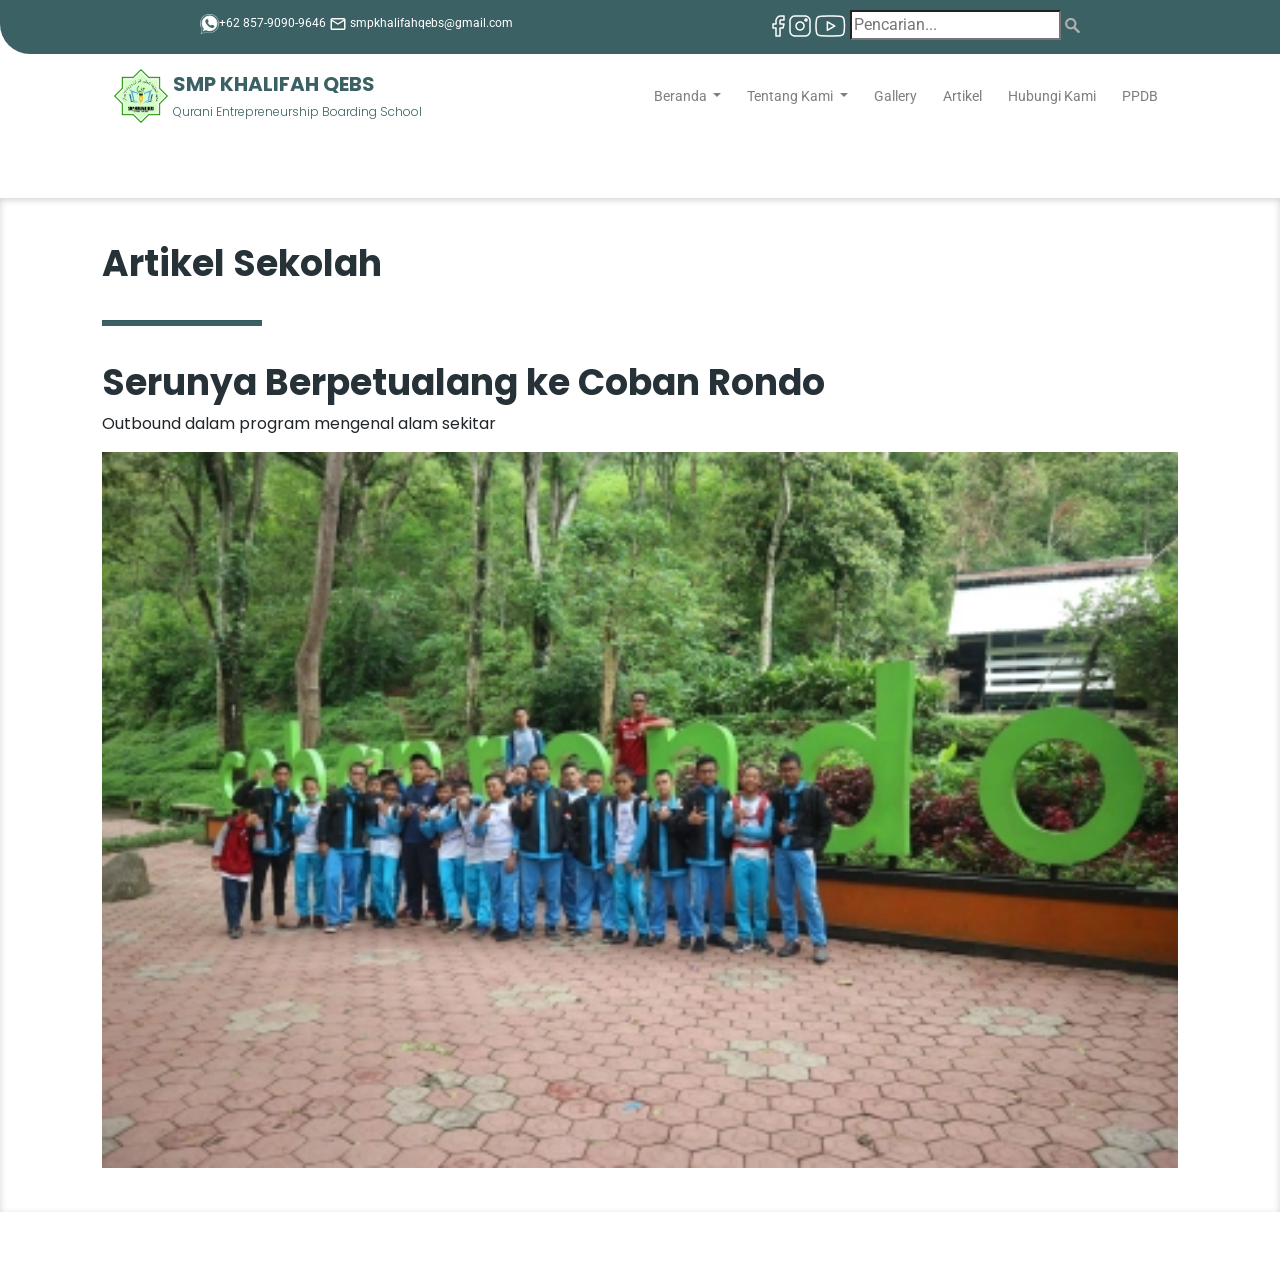
==== ArtikelDetail.html @ 06a596b9 "PPDB" ====
<!DOCTYPE html>
<html lang="en">

<head>
    <meta charset="UTF-8">
    <meta name="viewport" content="width=device-width, initial-scale=1.0">
    <title>Artikel Sekolah</title>

    <!-- STYLE -->
    <link rel="stylesheet" href="SmpKhalifah.css">

    <!-- ICONS -->
    <link href="https://fonts.googleapis.com/icon?family=Material+Icons" rel="stylesheet">

    <!-- FONT -->
    <link href="https://fonts.googleapis.com/css2?family=Poppins:wght@300;400;700&display=swap" rel="stylesheet">
    <link href="https://fonts.googleapis.com/css2?family=Roboto&display=swap" rel="stylesheet">

    <!-- BOOTSTRAP -->
    <link rel="stylesheet" href="https://cdn.jsdelivr.net/npm/bootstrap@4.5.3/dist/css/bootstrap.min.css"
        integrity="sha384-TX8t27EcRE3e/ihU7zmQxVncDAy5uIKz4rEkgIXeMed4M0jlfIDPvg6uqKI2xXr2" crossorigin="anonymous">
</head>

<body>
    <div class="header">
        <div class="contact-left">
            <div class="whatsapp">
                <img src="./images/v0_301.png" alt="whatsapp" height="20">+62 857-9090-9646
            </div>
            <div class="mail">
                <img src="./images/mail_outline-white-18dp/1x/outline_mail_outline_white_18dp.png" alt="mail" srcset="">
                smpkhalifahqebs@gmail.com
            </div>
        </div>

        <div class="contact-right">
            <span>
                <img src="./images/facebook.png" alt="facebook">
            </span>
            <span>
                <img src="./images/instagram.png" alt="instagram">
            </span>
            <span>
                <img src="./images/youtube.png" alt="youtube">
            </span>
            <span>
                <input class="search" type="search" placeholder="Pencarian..."> <span><img src="./images/search.png"
                        alt="search logo"></span>
            </span>
        </div>
    </div>

    <div id="nav">
        <!-- <div class="wrapper"> -->
        <nav class="navigation">
            <a href="./SmpKhalifah.html" style="text-decoration: none;">
                <div class="logo">
                    <img class="logo-img" src="./images/v0_294.png" alt="SMP KHALIFAH LOGO">
                    <div class="logo-text">
                        <span class="title"> SMP KHALIFAH QEBS</span> <br>
                        <span class="subtitle">Qurani Entrepreneurship Boarding School</span>
                    </div>
                </div>
            </a>

            <ul class="nav-items">
                <li>
                    <!-- <a href="">Beranda</a> -->
                    <button class="btn dropdown-toggle" type="button" id="dropdownMenuButton" data-toggle="dropdown"
                        aria-haspopup="true" aria-expanded="false">
                        Beranda
                    </button>
                    <div class="dropdown-menu" aria-labelledby="dropdownMenuButton"
                        style="border-top: 3px solid #3B6164; border-top-left-radius: 0; border-top-right-radius: 0;">
                        <a class="dropdown-item" href="">Sambutan Kepala Sekolah</a>
                        <a class="dropdown-item" href="">Video Profil</a>
                        <a class="dropdown-item" href="">Galeri Sekolah</a>
                        <a class="dropdown-item" href="">Fasilitas</a>
                        <a class="dropdown-item" href="">Agenda Sekolah</a>
                        <a class="dropdown-item" href="">Informasi Sekolah</a>
                    </div>
                </li>
                <li>
                    <button class="btn dropdown-toggle" type="button" id="dropdownMenuButton" data-toggle="dropdown"
                        aria-haspopup="true" aria-expanded="false">
                        Tentang Kami
                    </button>
                    <div class="dropdown-menu" aria-labelledby="dropdownMenuButton"
                        style="border-top: 3px solid #3B6164; border-top-left-radius: 0; border-top-right-radius: 0;">
                        <a class="dropdown-item" href="./ProfilSekolah.html">Profil Sekolah</a>
                        <a class="dropdown-item" href="#sectionVisi">Visi, Misi, dan Tujuan Sekolah</a>
                        <a class="dropdown-item" href="">Program Sekolah</a>
                    </div>
                    <!-- <a href="">Tentang Kami</a> -->
                </li>
                <li>
                    <a href="./GaleriSekolah.html">
                        <button class="btn" type="button">
                            Gallery
                        </button>
                    </a>
                    <!-- <a href="#">Gallery</a> -->
                </li>
                <li>
                    <a href="./ArtikelSekolah.html">
                        <button class="btn" type="button">
                            Artikel
                        </button>
                    </a>
                    <!-- <a href="">Artikel</a> -->
                </li>
                <li>
                    <a href="./HubungiKami.html">
                        <button class="btn" type="button">
                            Hubungi Kami
                        </button>
                    </a>
                    <!-- <a href="">Hubungi Kami</a> -->
                </li>
                <li>
                    <a href="./PPDB.html">
                        <button class="btn" type="button">
                            PPDB
                        </button>
                    </a>
                    <!-- <a href="">PPDB</a> -->
                </li>
            </ul>

        </nav>
        <!-- </div> -->
    </div>

    <!-- ARTIKEL DETAIL -->
    <div class="artikelDetail">
        <h1>Artikel Sekolah</h1>
        <hr>
        <div class="content">
            <h1>
                Serunya Berpetualang ke Coban Rondo
            </h1>
            <p>Outbound dalam program mengenal alam sekitar</p>
        </div>
        <img src="./images/v0_176.png" alt="Outbound dalam program mengenal alam sekitar" style="width: 100%;">
    </div>

    <script src="https://code.jquery.com/jquery-3.5.1.slim.min.js"
        integrity="sha384-DfXdz2htPH0lsSSs5nCTpuj/zy4C+OGpamoFVy38MVBnE+IbbVYUew+OrCXaRkfj"
        crossorigin="anonymous"></script>
    <script src="https://cdn.jsdelivr.net/npm/popper.js@1.16.1/dist/umd/popper.min.js"
        integrity="sha384-9/reFTGAW83EW2RDu2S0VKaIzap3H66lZH81PoYlFhbGU+6BZp6G7niu735Sk7lN"
        crossorigin="anonymous"></script>
    <script src="https://cdn.jsdelivr.net/npm/bootstrap@4.5.3/dist/js/bootstrap.min.js"
        integrity="sha384-w1Q4orYjBQndcko6MimVbzY0tgp4pWB4lZ7lr30WKz0vr/aWKhXdBNmNb5D92v7s"
        crossorigin="anonymous"></script>

</body>

</html>
---- SmpKhalifah.css ----
body{
    margin: 0 auto;
}

/* .container{
    width: 100%;
    height: 100vh;
    padding-left: 8%;
    padding-right: 8%;
    box-sizing: border-box;
} */

.header {
    background-color: #3B6164;
    position: relative;
    border-radius: 0 0 0 30px;
    width: 100%;
    height: 54px;
    padding-top: 10px;
} 
.contact-left{
    font-family: 'Roboto', sans-serif;
    margin-left: 200px;
    /* position: fixed; */
    display: inline;
    float: left;
}
.whatsapp, .mail{
    /* align-items: center; */
    justify-content:center;
    display: inline;
    color: white;
    font-size: 12px;
}
.mail{
    align-items: center;
}

.contact-right{
    float: right;
    /* justify-content: center; */
    /* display: flex; */
    margin: auto 200px;
}
/* .facebook, .youtube, .instagram{
    display: inline;
} */

/* 
.material-icon.white{
    color: white;
} */


.navigation{
    padding: auto 8%;
    margin: 15px auto;
    display: flex;
    justify-content: space-around;
}

.logo{
    display: flex;
    /* float: left; */
    align-items: center;
    /* margin-left: 8%; */
}

.logo-img{
    height: 54px;
    margin: auto 5px;
    float: left;
}

.logo-text{
    color: #3B6164;
    font-family: 'Poppins', sans-serif;
    /* margin-left: 5px; */
    /* width: 500px; */
}

.logo-text .title{
    /* font-size: 20;
    font-weight: 700; */

    font-size: 20px;
    font-weight: bold;
    font-style: normal;
    line-height: 30px;
}
.logo-text .subtitle{
    /* font-size: 10pt;
    font-weight: 300; */

    font-family: 'Poppins';
    font-style: normal;
    font-weight: 300;
    font-size: 12px;
    line-height: 15px;
}

.nav-items{
    padding: 0 ;
    display: flex;
    align-items: center;
    margin: auto 0;
    /* float: right; */
    font-size: 10pt;
    
}

.nav-items li{
    list-style: none;
    /* display: block; */
    /* margin: 0 15px; */
}
.nav-items li button{
    font-family: 'Roboto', sans-serif;
    text-decoration: none;
    color: black;
    font-weight: 400;
    opacity: 50%;
    font-size: 14px;
}
.nav-items li button:hover{
    background-color: #3B6164;
    color: white;
    opacity: 100%;
}
.nav-items li button:focus{
    background-color: #3B6164;
    color: white;
    /* border: 15px #3B6164; */
    opacity: 100%;
    border-bottom-left-radius: 0;
    border-bottom-right-radius: 0;
}
.dropdown-item{
    /* align-items: center; */
    text-align: center;
    height: 33.47px
}
/* .nav-items li a{
    font-family: 'Roboto', sans-serif;
    text-decoration: none;
    color: black;
    font-weight: 400;
    opacity: 50%;
    font-size: 14px;
} */

/* CAROUSEL */
.carousel-item img {
    width: 100%;
}

/* SAMBUTAN KEPALA SEKOLAH */
.sambutanKepalaSekolah{
    /* align-items: center; */
    display: inline;
}

/* #foto-kepalaSekolah{
    background: yellow;
    width: 341.63px;
}

#content-kepalaSekolah{
    background: cyan;
    float: right;
    width: 640px;
} */

.row1{
    display: flex;
    height: 638px;
    align-items: center;
    width: 100%;
    padding-left: 8%;
    padding-right: 8%;
    box-sizing: border-box;
}
.col{
    /* align-items: center; */
    flex-basis: 50%;
    /* margin-left: 50px; */
    margin: auto ;
}
.col h1{
    color: black;
    font-family: 'Poppins', sans-serif;
    font-weight: 700;
    font-size: 36px;
}
.col hr{
    margin: 35px 150px; 
    width: 160px;
    height: 5px;
    background: #3B6164;
} 
.col p{
    color: black;
    font-size: 18px;
    font-family: 'Poppins', sans-serif;
    font-weight: normal;
    opacity: 70%;
    width: 600px;
}

/* .kartu{
    border: 2px solid red;
    border-radius: 3%;
    width: 332.89px;
    margin: auto;
}
.kartu img{
    margin: 0px;
}

.kartu-text{
    margin: auto;
    padding: 15px;
    text-align: center;
    background-color: yellow;
} */

.kartu{
    background-color: lightgray;
    /* background: url(./images/v0_256.png); */
    border: 1px solid white;
    /* background-repeat: no-repeat; */
    display: inline-block;
    border-radius: 1%;
    box-shadow: -2px 2px 15px -5px lightslategrey;
    /* height: 435px; */
    height: 475px;
    width: 342px;
    overflow: hidden;
    /* margin-left: 8%; */
}

.img-kartu{
    width: 342px;
    height: auto;
    margin: 0 auto;
    z-index: 1;
    position: relative;
}

.kartu-title{
    height: 100px;
    z-index: 2;
    text-align: center;
    background-color: white;
    border-radius: 1%;
    /* padding: auto; */
    font-family: 'Poppins', sans-serif;
    
}
.kartu-title h5{
    padding-top: 20px;
    font-weight: bold;
    font-size: 20px;
    color: #3B6164;
}

.row2{
    height: 573px;
    background-color: #3B6164;
    padding: 0 8%;

    display: flex;
    align-items: center;
    width: 100%;
    box-sizing: border-box;
}

.col2{
    padding: 0 20px;
    align-items: center;
    /* margin: auto ; */
    /* flex-basis: 50%; */
    /* margin-left: 50px; */
    color: white;
    font-weight: 300;
}

.col2 h1{
    font-family: 'Poppins', sans-serif;
    font-weight: 700;
    font-size: 36px;
    margin: 0;
}
/* .col2 h6{
    font-weight: 300;
} */
.col2 hr{
    margin: 35px 0; 
    width: 160px;
    height: 5px;
    background: white;
} 

.col2 p{
    font-size: 18px;
    font-family: 'Poppins', sans-serif;
    font-weight: normal;
    width: 448px;
}

.col2 .img-video{
    height: 335px;
    width: 600px;
    /* float: right; */
}


.row3{
    height: 861px;
    background-color:white;

}


/* .card:hover{
    transform: translateY(-10px);
} */

.profil-sekolah{
    padding: 44px 8%;
    width: 100%;
    /* height: 700px; */
    align-content: center;
    justify-content: center;
    font-family: 'Poppins'; 
    background:white; 
    box-shadow: inset 0 2px 7px lightgray;
    /* display: flex; */
}

.profil-sekolah hr{
    margin: 35px auto; 
    width: 160px;
    height: 5px;
    background: #3B6164;
}
.profil-sekolah h1{
    text-align: center; 
    font-family: 'Poppins'; 
    font-weight: 700; 
    font-size: 36px; 
    color: #263138;
}
.profil-sekolah p{
    text-align: center;
}

.profil, .visi, .misi, .tujuan, .artikelDetail{
    margin: 75px auto; 
}

.hubungi-kami, .ppdb, .artikelDetail{
    padding: 44px 8%;
    width: 100%;
    align-content: center;
    justify-content: center;
    font-family: 'Poppins'; 
    background:white; 
    box-shadow: inset 0 2px 7px lightgray;
    /* display: flex; */
}

.hubungi-kami hr, .ppdb hr, .artikelDetail hr{
    margin: 35px 0; 
    width: 160px;
    height: 5px;
    background: #3B6164;
}
.hubungi-kami h1, .ppdb h1, .artikelDetail h1{
    font-family: 'Poppins'; 
    font-weight: 700; 
    font-size: 36px; 
    color: #263138;
}
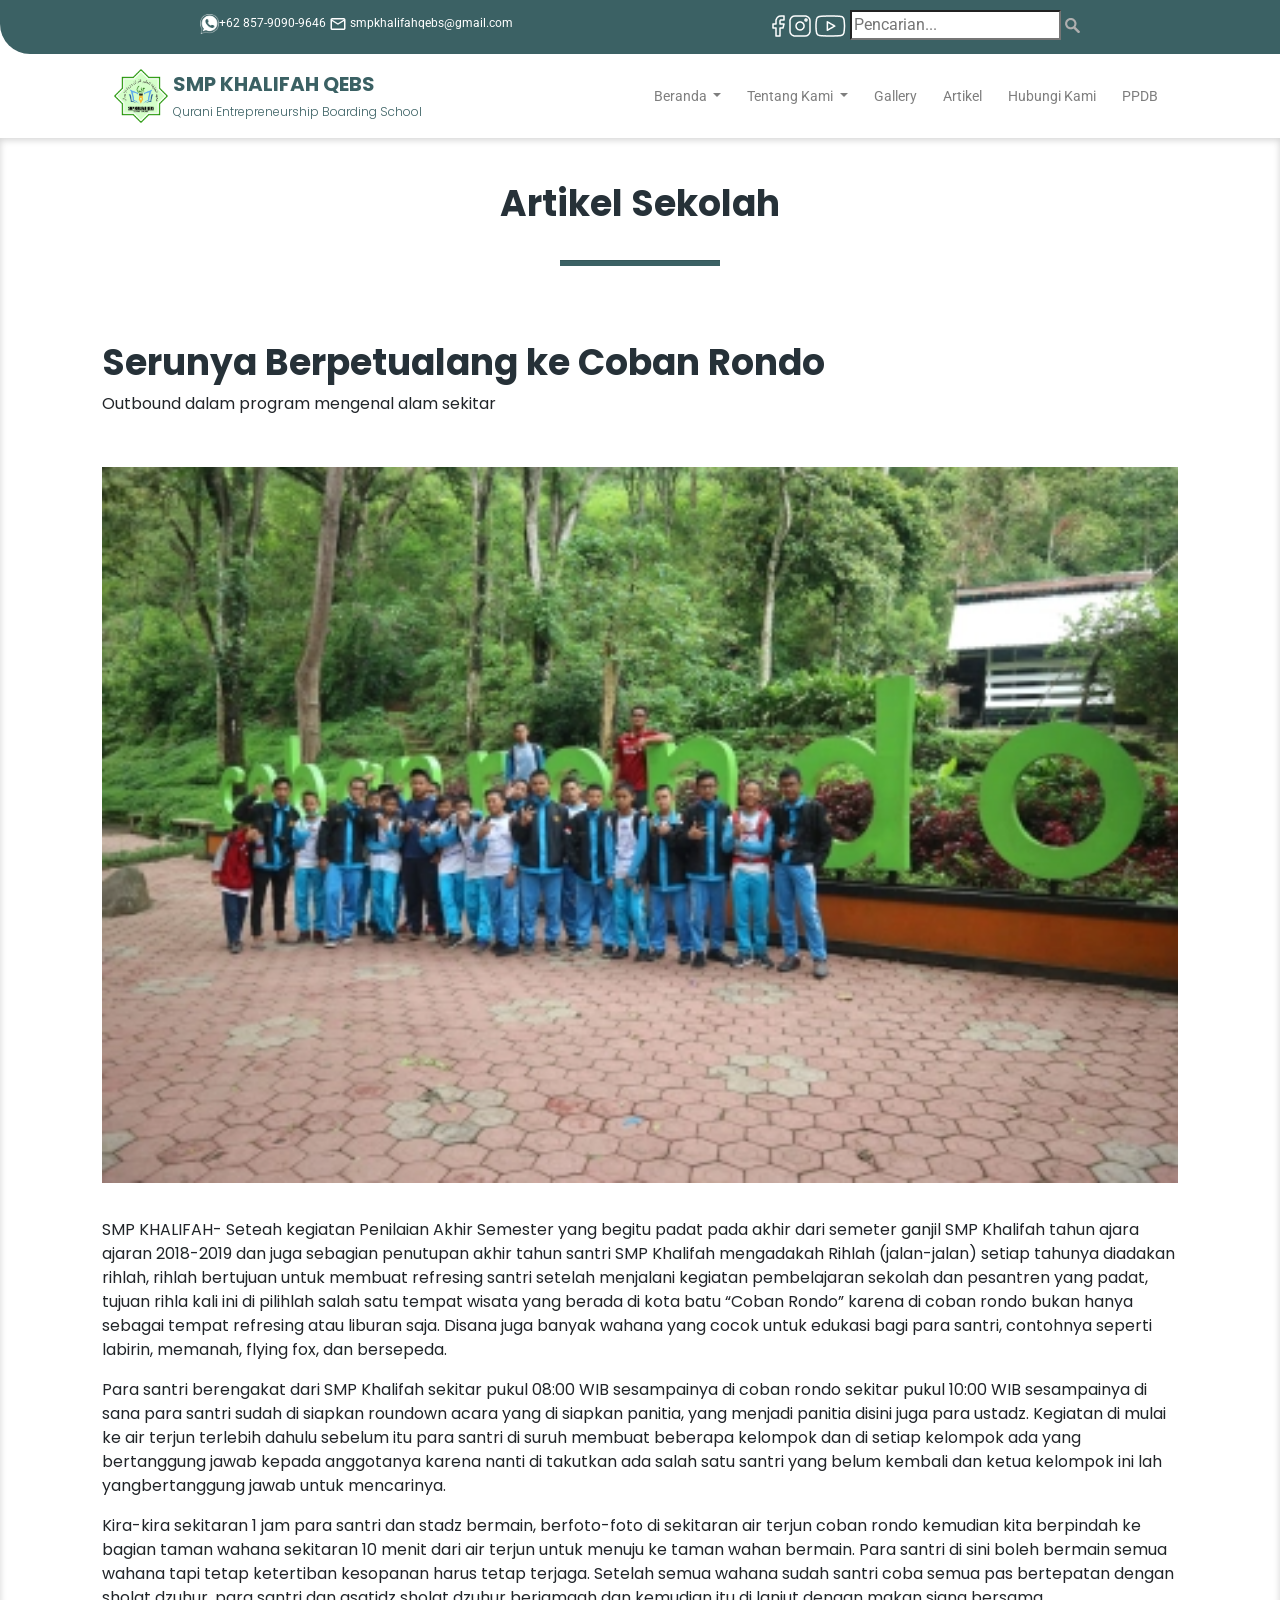
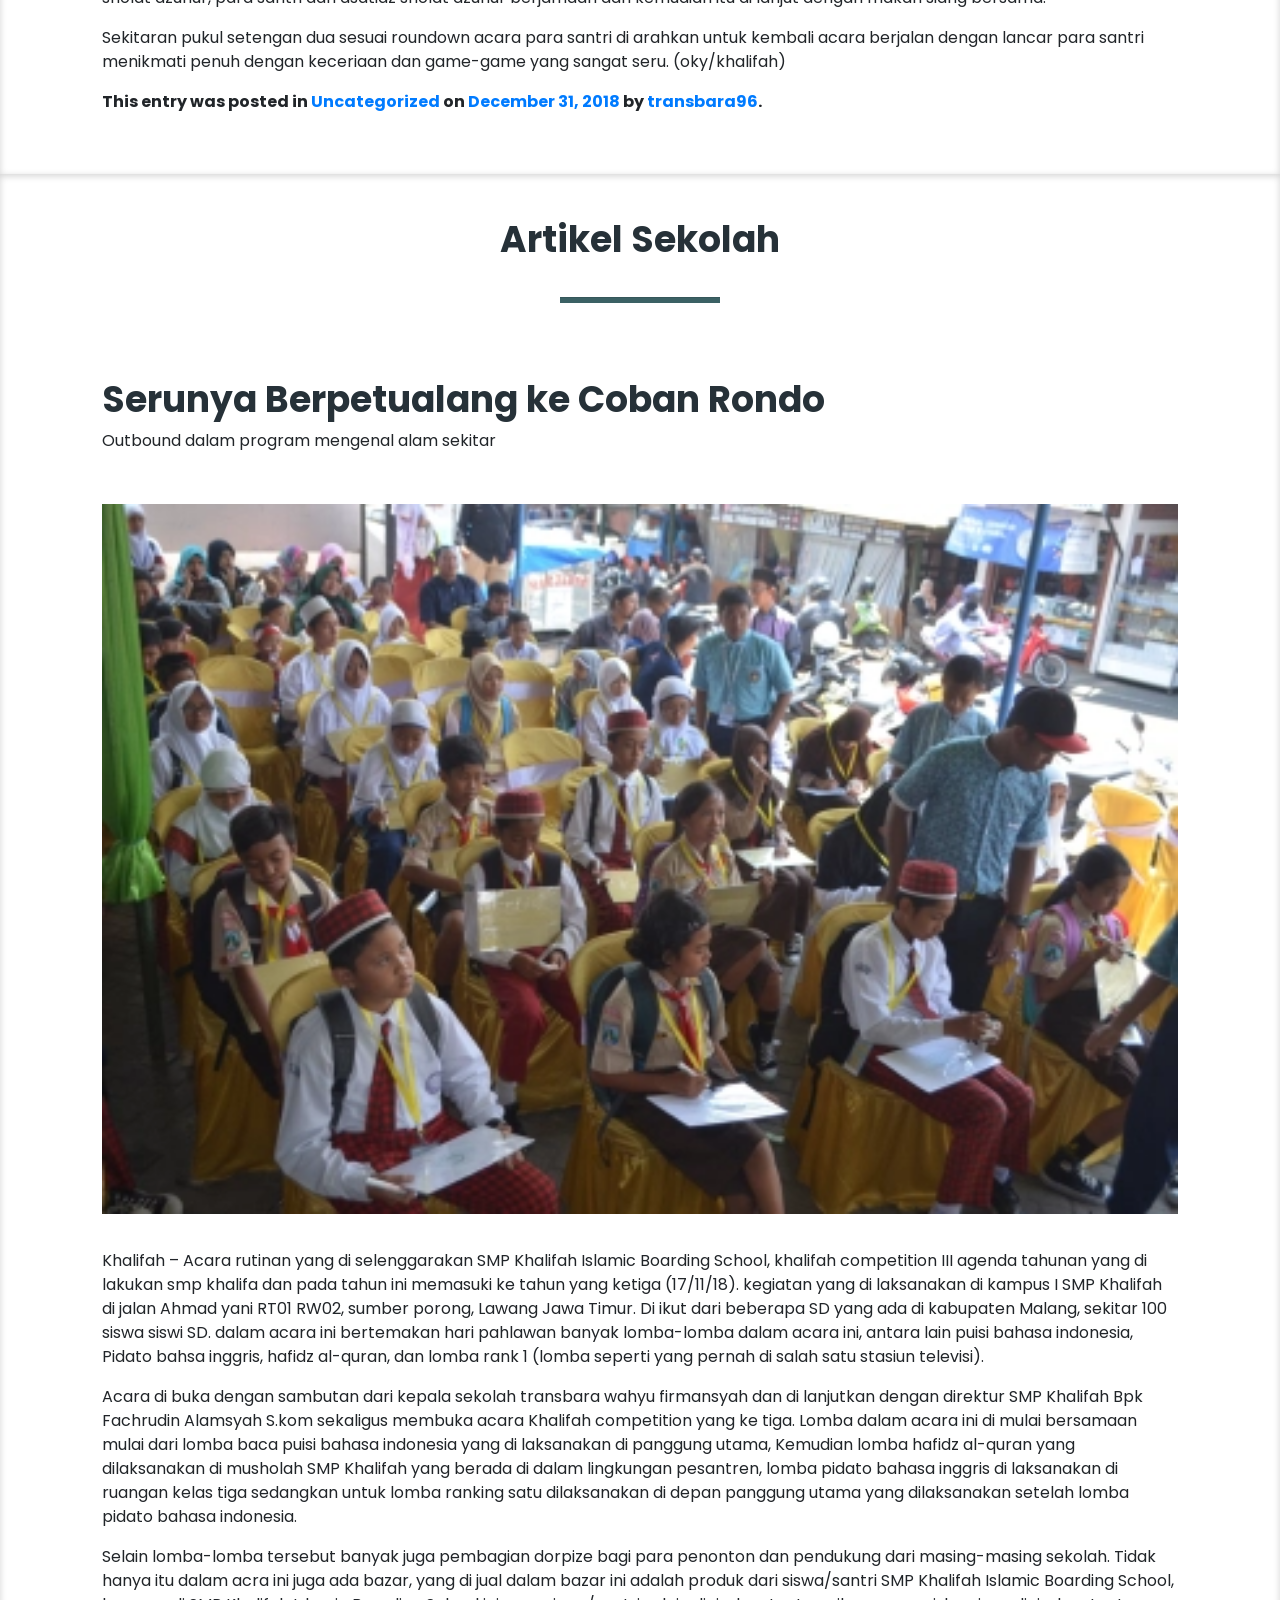
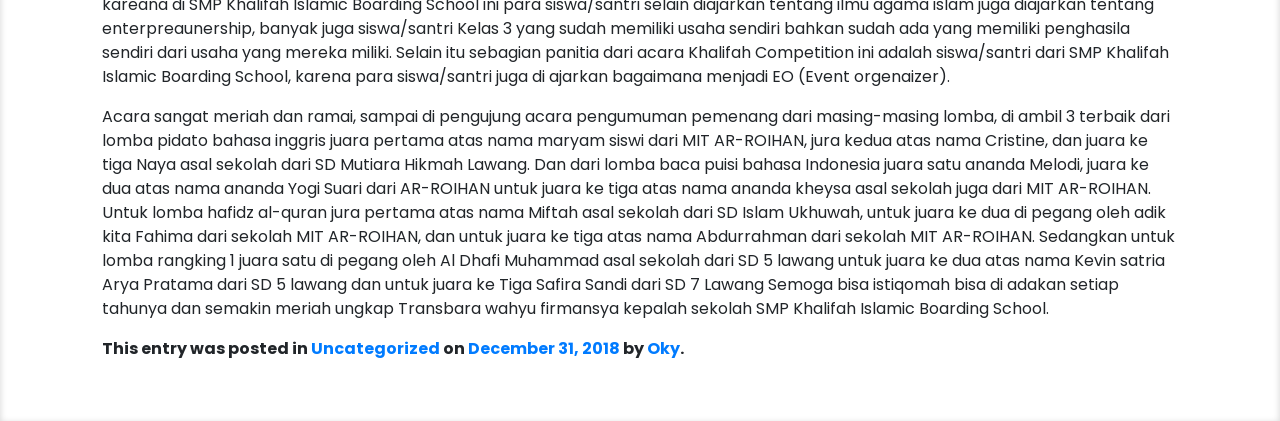
==== commit a26cd341: "artikel Detail" ====
--- a/ArtikelDetail.html
+++ b/ArtikelDetail.html
@@ -133,16 +133,142 @@
 
     <!-- ARTIKEL DETAIL -->
     <div class="artikelDetail">
-        <h1>Artikel Sekolah</h1>
-        <hr>
-        <div class="content">
-            <h1>
-                Serunya Berpetualang ke Coban Rondo
-            </h1>
+
+        <div class="artikelDetail-title">
+            <h1>Artikel Sekolah</h1>
+            <hr>
+        </div>
+
+        <div class="artikelContent1"></div>
+
+        <div class="content" style="margin: 75px 0 15px;">
+            <h1>Serunya Berpetualang ke Coban Rondo</h1>
             <p>Outbound dalam program mengenal alam sekitar</p>
         </div>
-        <img src="./images/v0_176.png" alt="Outbound dalam program mengenal alam sekitar" style="width: 100%;">
-    </div>
+
+        <img src="./images/v0_176.png" alt="Outbound dalam program mengenal alam sekitar"
+            style="width: 100%; margin: 35px auto;">
+
+        <div class="text">
+            <p>
+                SMP KHALIFAH- Seteah kegiatan Penilaian Akhir Semester yang begitu padat pada akhir dari semeter ganjil
+                SMP
+                Khalifah tahun ajara ajaran 2018-2019 dan juga sebagian penutupan akhir tahun santri SMP Khalifah
+                mengadakah
+                Rihlah (jalan-jalan) setiap tahunya diadakan rihlah, rihlah bertujuan untuk membuat refresing santri
+                setelah
+                menjalani kegiatan pembelajaran sekolah dan pesantren yang padat, tujuan rihla kali ini di pilihlah
+                salah
+                satu tempat wisata yang berada di kota batu “Coban Rondo” karena di coban rondo bukan hanya sebagai
+                tempat
+                refresing atau liburan saja. Disana juga banyak wahana yang cocok untuk edukasi bagi para santri,
+                contohnya
+                seperti labirin, memanah, flying fox, dan bersepeda.
+            </p>
+
+
+
+            <p>Para santri berengakat dari SMP Khalifah sekitar pukul 08:00 WIB sesampainya di coban rondo sekitar pukul
+                10:00 WIB sesampainya di sana para santri sudah di siapkan roundown acara yang di siapkan panitia, yang
+                menjadi panitia disini juga para ustadz. Kegiatan di mulai ke air terjun terlebih dahulu sebelum itu
+                para
+                santri di suruh membuat beberapa kelompok dan di setiap kelompok ada yang bertanggung jawab kepada
+                anggotanya karena nanti di takutkan ada salah satu santri yang belum kembali dan ketua kelompok ini lah
+                yangbertanggung jawab untuk mencarinya.</p>
+
+
+            <p>Kira-kira sekitaran 1 jam para santri dan stadz bermain, berfoto-foto di sekitaran air terjun coban rondo
+                kemudian kita berpindah ke bagian taman wahana sekitaran 10 menit dari air terjun untuk menuju ke taman
+                wahan bermain. Para santri di sini boleh bermain semua wahana tapi tetap ketertiban kesopanan harus
+                tetap
+                terjaga. Setelah semua wahana sudah santri coba semua pas bertepatan dengan sholat dzuhur, para santri
+                dan
+                asatidz sholat dzuhur berjamaah dan kemudian itu di lanjut dengan makan siang bersama.</p>
+
+
+            <p>Sekitaran pukul setengan dua sesuai roundown acara para santri di arahkan untuk kembali acara berjalan
+                dengan lancar para santri menikmati penuh dengan keceriaan dan game-game yang sangat seru.
+                (oky/khalifah)</p>
+
+            <p><b> This entry was posted in <a href="">Uncategorized</a> on <a href="">December 31, 2018</a> by <a href="">transbara96</a>.</b></p>
+
+        </div>
+    </div>
+
+    <div class="artikelDetail">
+
+        <div class="artikelDetail-title">
+            <h1>Artikel Sekolah</h1>
+            <hr>
+        </div>
+
+        <div class="artikelContent1"></div>
+
+        <div class="content" style="margin: 75px 0 15px;">
+            <h1>Serunya Berpetualang ke Coban Rondo</h1>
+            <p>Outbound dalam program mengenal alam sekitar</p>
+        </div>
+
+        <img src="./images/v0_175.png" alt="Outbound dalam program mengenal alam sekitar"
+            style="width: 100%; margin: 35px auto;">
+
+        <div class="text">
+            <p>
+                Khalifah – Acara rutinan yang di selenggarakan SMP Khalifah Islamic Boarding School, khalifah
+                competition III agenda tahunan yang di lakukan smp khalifa dan pada tahun ini memasuki ke tahun yang
+                ketiga (17/11/18). kegiatan yang di laksanakan di kampus I SMP Khalifah di jalan Ahmad yani RT01 RW02,
+                sumber porong, Lawang Jawa Timur. Di ikut dari beberapa SD yang ada di kabupaten Malang, sekitar 100
+                siswa siswi SD. dalam acara ini bertemakan hari pahlawan banyak lomba-lomba dalam acara ini, antara lain
+                puisi bahasa indonesia, Pidato bahsa inggris, hafidz al-quran, dan lomba rank 1 (lomba seperti yang
+                pernah di salah satu stasiun televisi).
+
+            </p>
+
+
+
+            <p>Acara di buka dengan sambutan dari kepala sekolah transbara wahyu firmansyah dan di lanjutkan dengan
+                direktur SMP Khalifah Bpk Fachrudin Alamsyah S.kom sekaligus membuka acara Khalifah competition yang ke
+                tiga. Lomba dalam acara ini di mulai bersamaan mulai dari lomba baca puisi bahasa indonesia yang di
+                laksanakan di panggung utama, Kemudian lomba hafidz al-quran yang dilaksanakan di musholah SMP Khalifah
+                yang berada di dalam lingkungan pesantren, lomba pidato bahasa inggris di laksanakan di ruangan kelas
+                tiga sedangkan untuk lomba ranking satu dilaksanakan di depan panggung utama yang dilaksanakan setelah
+                lomba pidato bahasa indonesia.
+            </p>
+
+
+            <p>Selain lomba-lomba tersebut banyak juga pembagian dorpize bagi para penonton dan pendukung dari
+                masing-masing sekolah. Tidak hanya itu dalam acra ini juga ada bazar, yang di jual dalam bazar ini
+                adalah produk dari siswa/santri SMP Khalifah Islamic Boarding School, kareana di SMP Khalifah Islamic
+                Boarding School ini para siswa/santri selain diajarkan tentang ilmu agama islam juga diajarkan tentang
+                enterpreaunership, banyak juga siswa/santri Kelas 3 yang sudah memiliki usaha sendiri bahkan sudah ada
+                yang memiliki penghasila sendiri dari usaha yang mereka miliki. Selain itu sebagian panitia dari acara
+                Khalifah Competition ini adalah siswa/santri dari SMP Khalifah Islamic Boarding School, karena para
+                siswa/santri juga di ajarkan bagaimana menjadi EO (Event orgenaizer).
+            </p>
+
+
+            <p>Acara sangat meriah dan ramai, sampai di pengujung acara pengumuman pemenang dari masing-masing lomba, di
+                ambil 3 terbaik dari lomba pidato bahasa inggris juara pertama atas nama maryam siswi dari MIT
+                AR-ROIHAN, jura kedua atas nama Cristine, dan juara ke tiga Naya asal sekolah dari SD Mutiara Hikmah
+                Lawang. Dan dari lomba baca puisi bahasa Indonesia juara satu ananda Melodi, juara ke dua atas nama
+                ananda Yogi Suari dari AR-ROIHAN untuk juara ke tiga atas nama ananda kheysa asal sekolah juga dari MIT
+                AR-ROIHAN. Untuk lomba hafidz al-quran jura pertama atas nama Miftah asal sekolah dari SD Islam Ukhuwah,
+                untuk juara ke dua di pegang oleh adik kita Fahima dari sekolah MIT AR-ROIHAN, dan untuk juara ke tiga
+                atas nama Abdurrahman dari sekolah MIT AR-ROIHAN. Sedangkan untuk lomba rangking 1 juara satu di pegang
+                oleh Al Dhafi Muhammad asal sekolah dari SD 5 lawang untuk juara ke dua atas nama Kevin satria Arya
+                Pratama dari SD 5 lawang dan untuk juara ke Tiga Safira Sandi dari SD 7 Lawang Semoga bisa istiqomah
+                bisa di adakan setiap tahunya dan semakin meriah ungkap Transbara wahyu firmansya kepalah sekolah SMP
+                Khalifah Islamic Boarding School.</p>
+
+            <p><b> This entry was posted in <a href="">Uncategorized</a> on <a href="">December 31, 2018</a> by <a href="">Oky</a>.
+            </b></p>
+
+        </div>
+    </div>
+
+    <footer>
+
+    </footer>
 
     <script src="https://code.jquery.com/jquery-3.5.1.slim.min.js"
         integrity="sha384-DfXdz2htPH0lsSSs5nCTpuj/zy4C+OGpamoFVy38MVBnE+IbbVYUew+OrCXaRkfj"
--- a/SmpKhalifah.css
+++ b/SmpKhalifah.css
@@ -344,7 +344,7 @@
     height: 5px;
     background: #3B6164;
 }
-.profil-sekolah h1{
+.profil-sekolah h1, .artikelDetail-title h1{
     text-align: center; 
     font-family: 'Poppins'; 
     font-weight: 700; 
@@ -355,7 +355,7 @@
     text-align: center;
 }
 
-.profil, .visi, .misi, .tujuan, .artikelDetail{
+.profil, .visi, .misi, .tujuan{
     margin: 75px auto; 
 }
 
@@ -370,15 +370,22 @@
     /* display: flex; */
 }
 
-.hubungi-kami hr, .ppdb hr, .artikelDetail hr{
+.hubungi-kami hr, .ppdb hr{
     margin: 35px 0; 
     width: 160px;
     height: 5px;
     background: #3B6164;
 }
-.hubungi-kami h1, .ppdb h1, .artikelDetail h1{
+.hubungi-kami h1, .ppdb h1, .artikelDetail .content h1{
     font-family: 'Poppins'; 
     font-weight: 700; 
     font-size: 36px; 
     color: #263138;
 }
+.artikelDetail-title hr{
+    margin: 35px auto; 
+    width: 160px;
+    height: 5px;
+    background: #3B6164;
+    /* align-items: center; */
+}
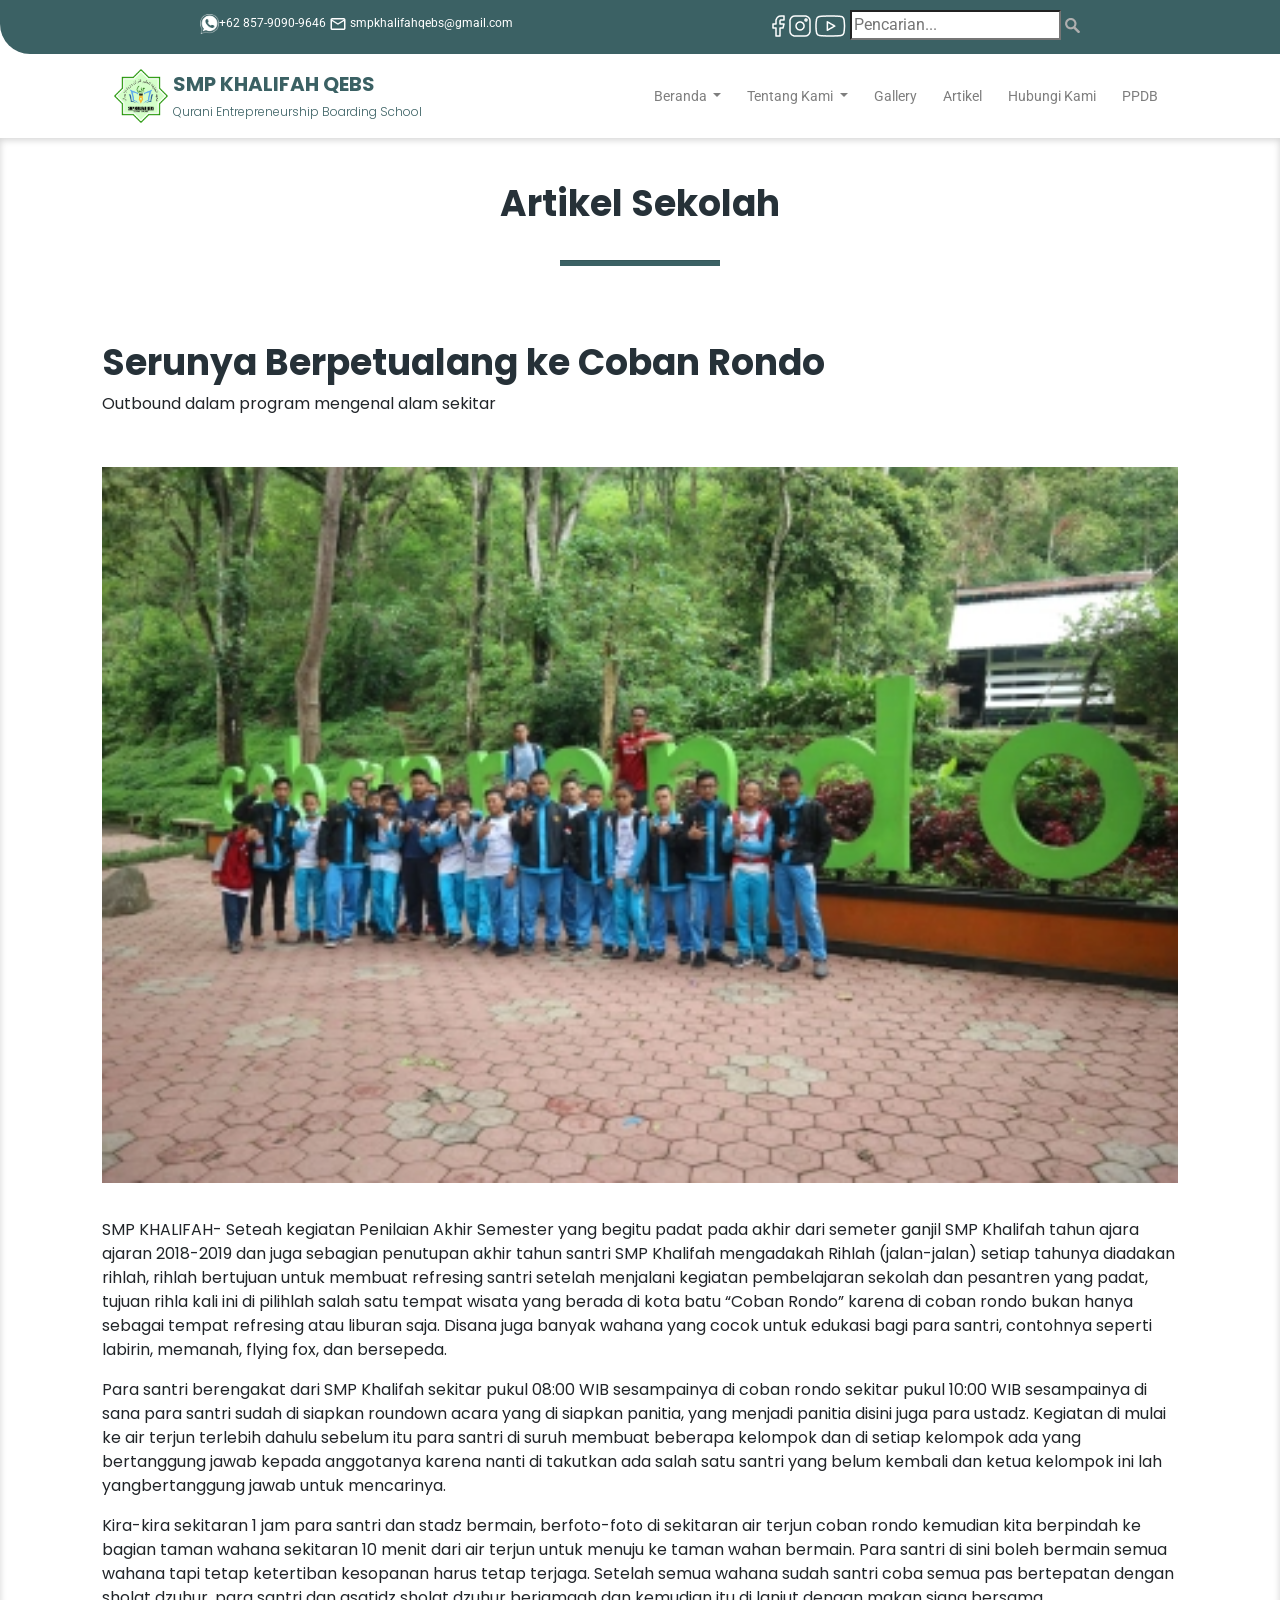
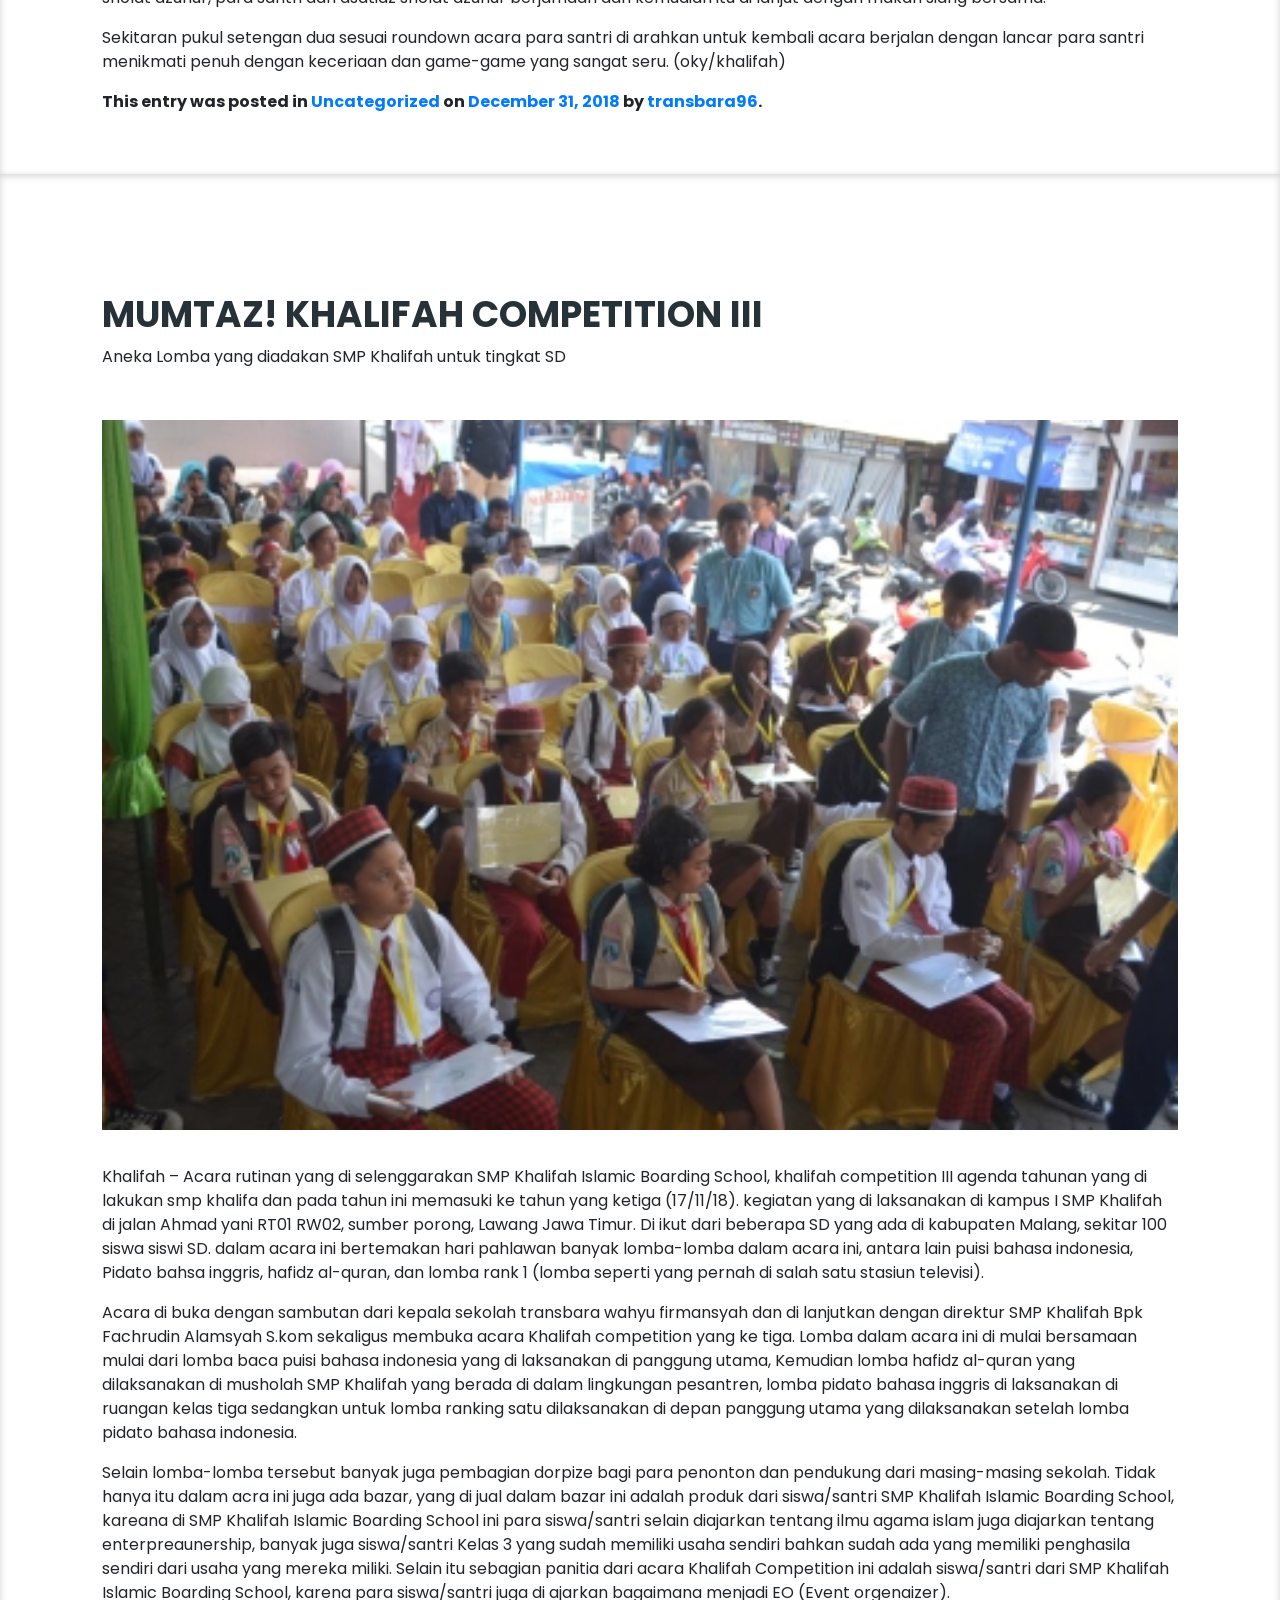
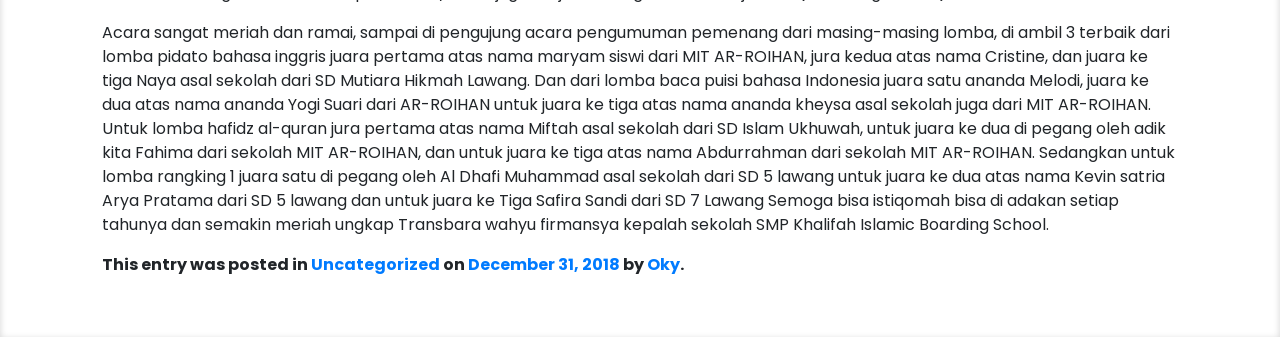
==== commit 80b57431: "done tinggal footer sama header" ====
--- a/ArtikelDetail.html
+++ b/ArtikelDetail.html
@@ -138,8 +138,6 @@
             <h1>Artikel Sekolah</h1>
             <hr>
         </div>
-
-        <div class="artikelContent1"></div>
 
         <div class="content" style="margin: 75px 0 15px;">
             <h1>Serunya Berpetualang ke Coban Rondo</h1>
@@ -197,16 +195,9 @@
 
     <div class="artikelDetail">
 
-        <div class="artikelDetail-title">
-            <h1>Artikel Sekolah</h1>
-            <hr>
-        </div>
-
-        <div class="artikelContent1"></div>
-
         <div class="content" style="margin: 75px 0 15px;">
-            <h1>Serunya Berpetualang ke Coban Rondo</h1>
-            <p>Outbound dalam program mengenal alam sekitar</p>
+            <h1>MUMTAZ! KHALIFAH COMPETITION III</h1>
+            <p>Aneka Lomba yang diadakan SMP Khalifah untuk tingkat SD</p>
         </div>
 
         <img src="./images/v0_175.png" alt="Outbound dalam program mengenal alam sekitar"
--- a/SmpKhalifah.css
+++ b/SmpKhalifah.css
@@ -359,7 +359,7 @@
     margin: 75px auto; 
 }
 
-.hubungi-kami, .ppdb, .artikelDetail{
+.hubungi-kami, .ppdb, .artikelDetail, .artikelSekolah{
     padding: 44px 8%;
     width: 100%;
     align-content: center;
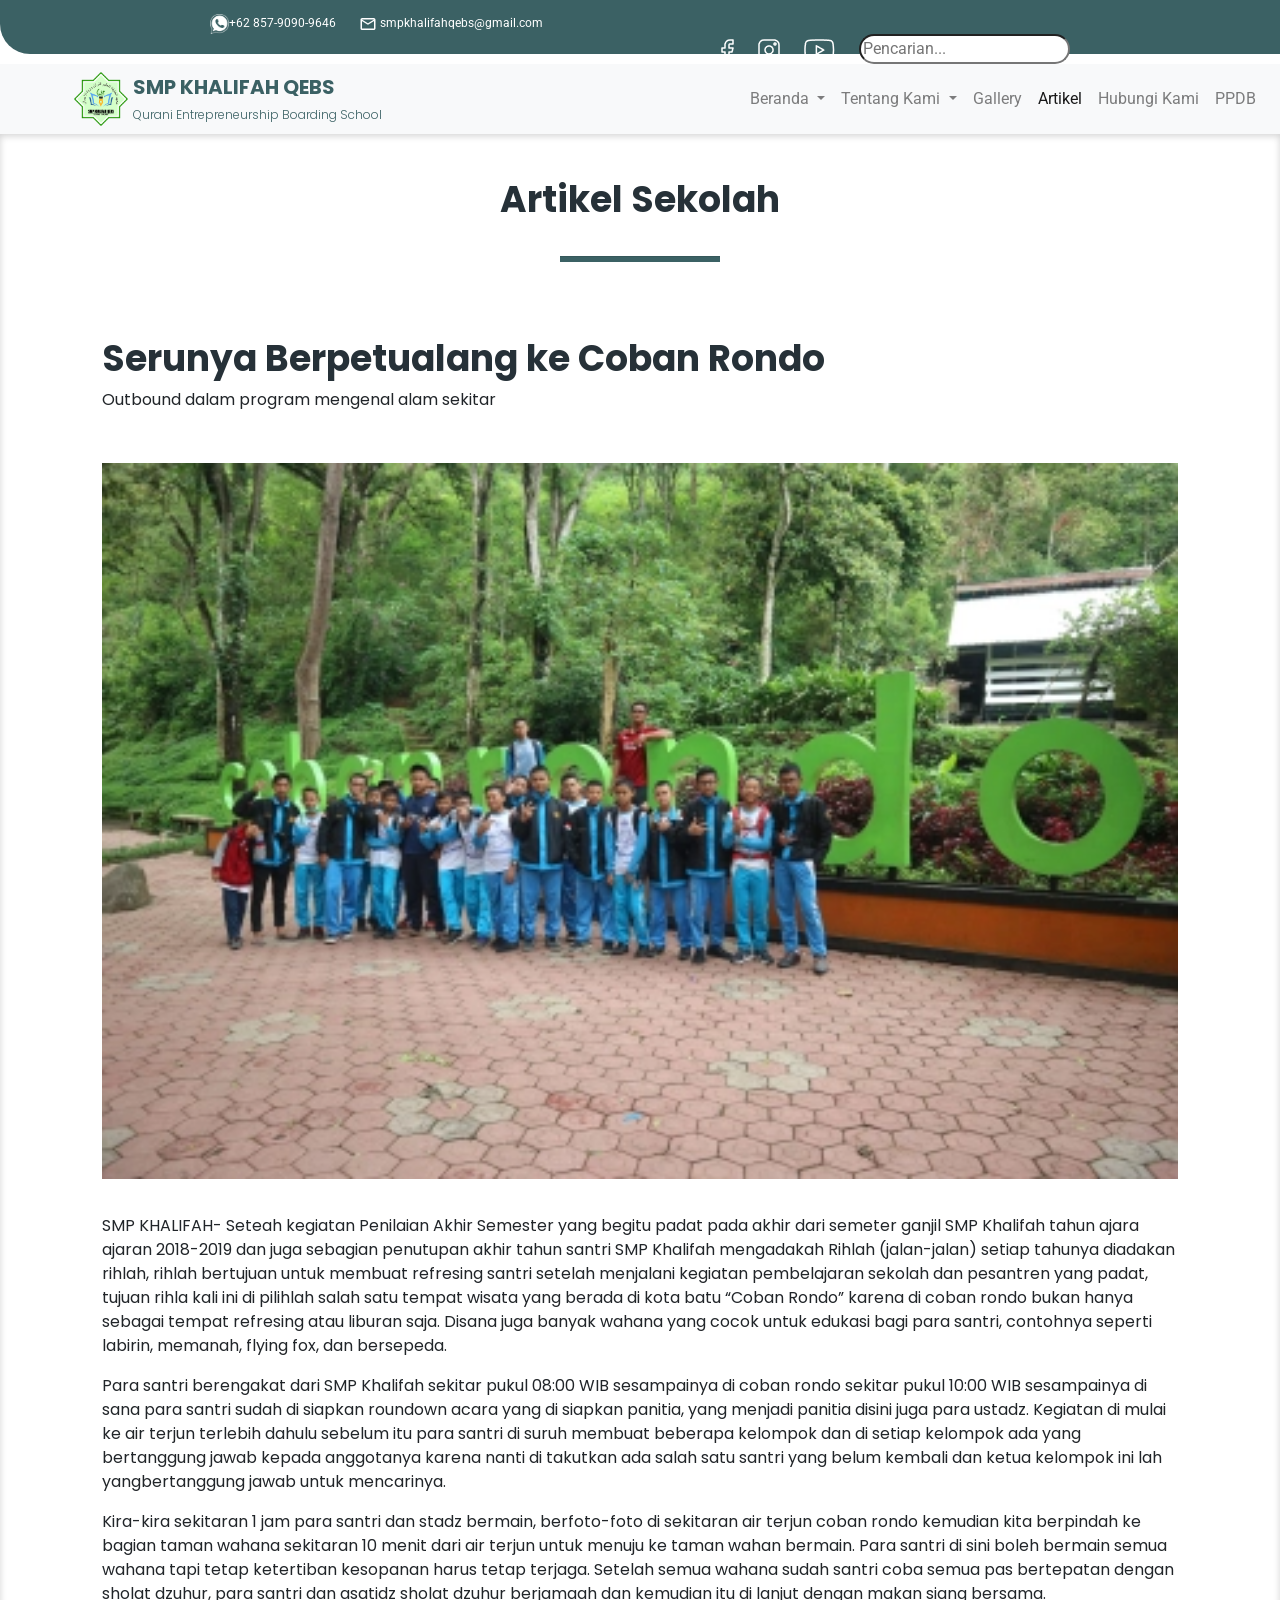
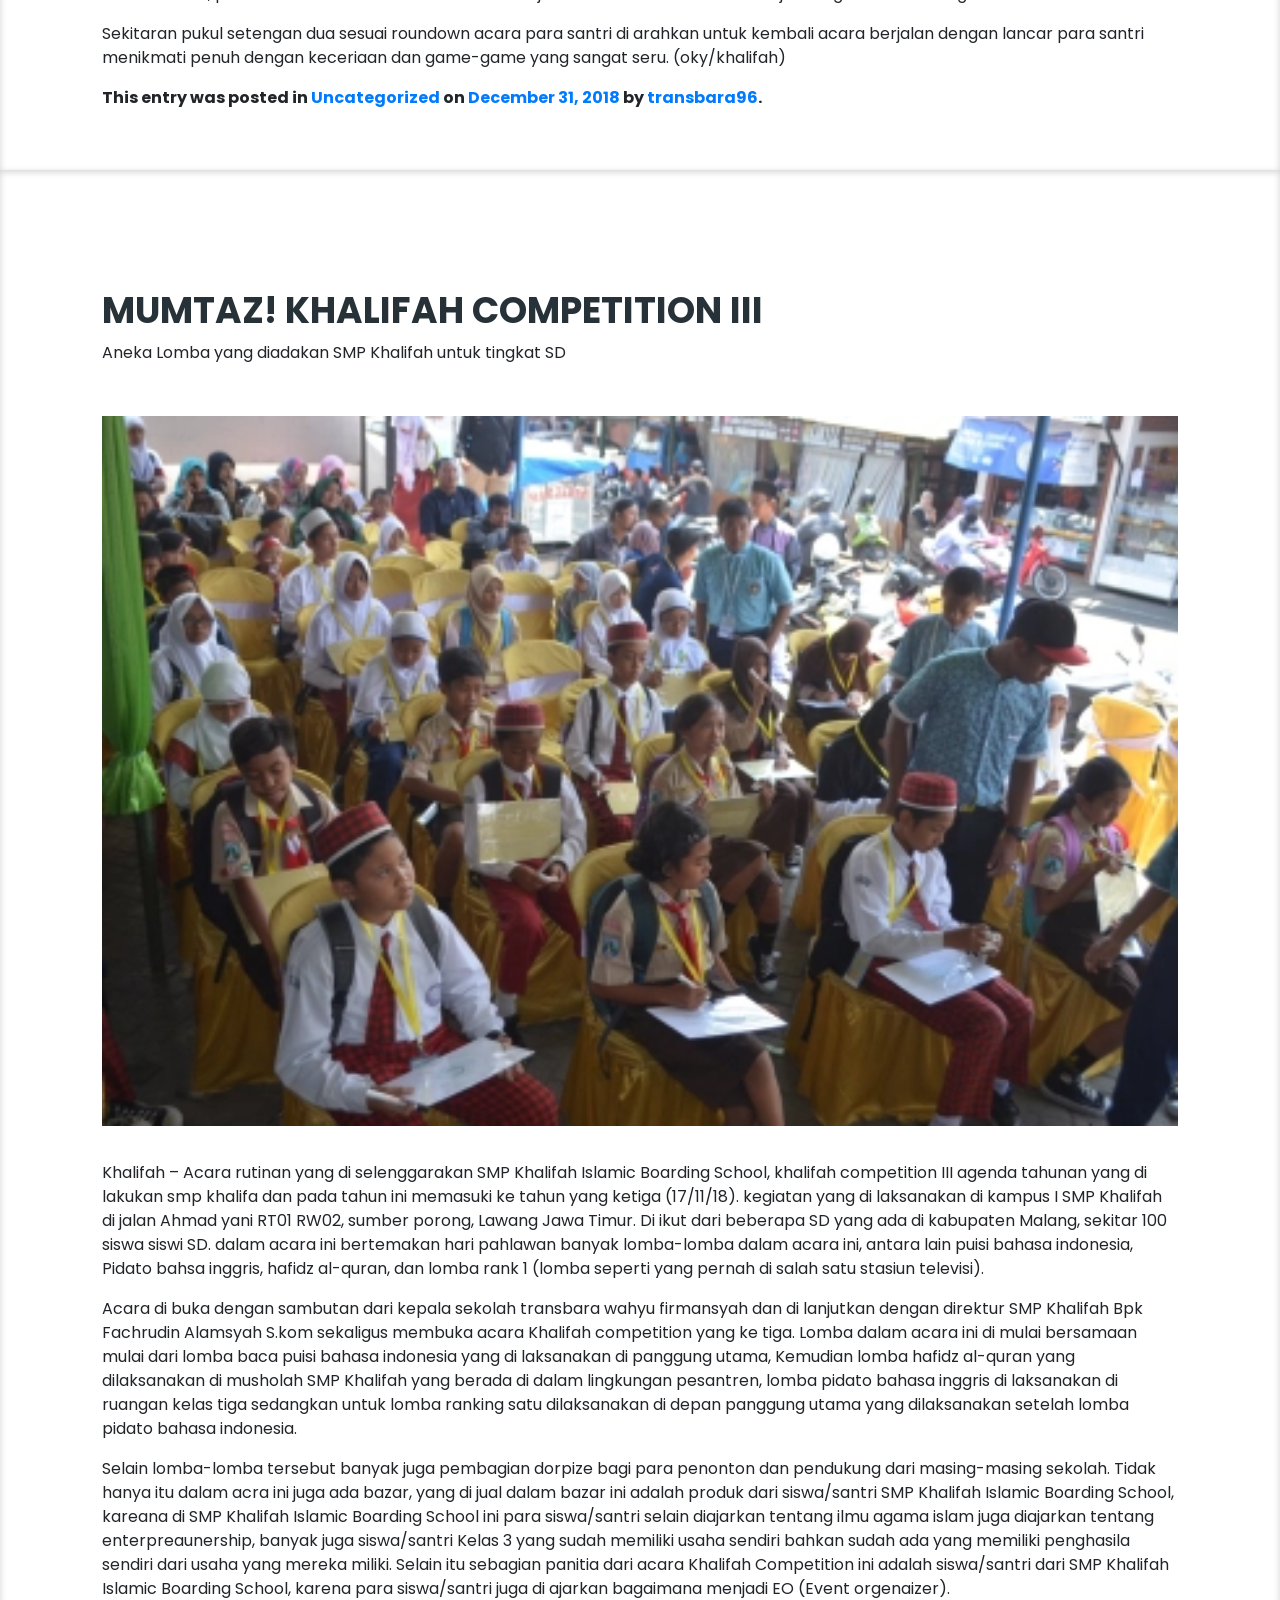
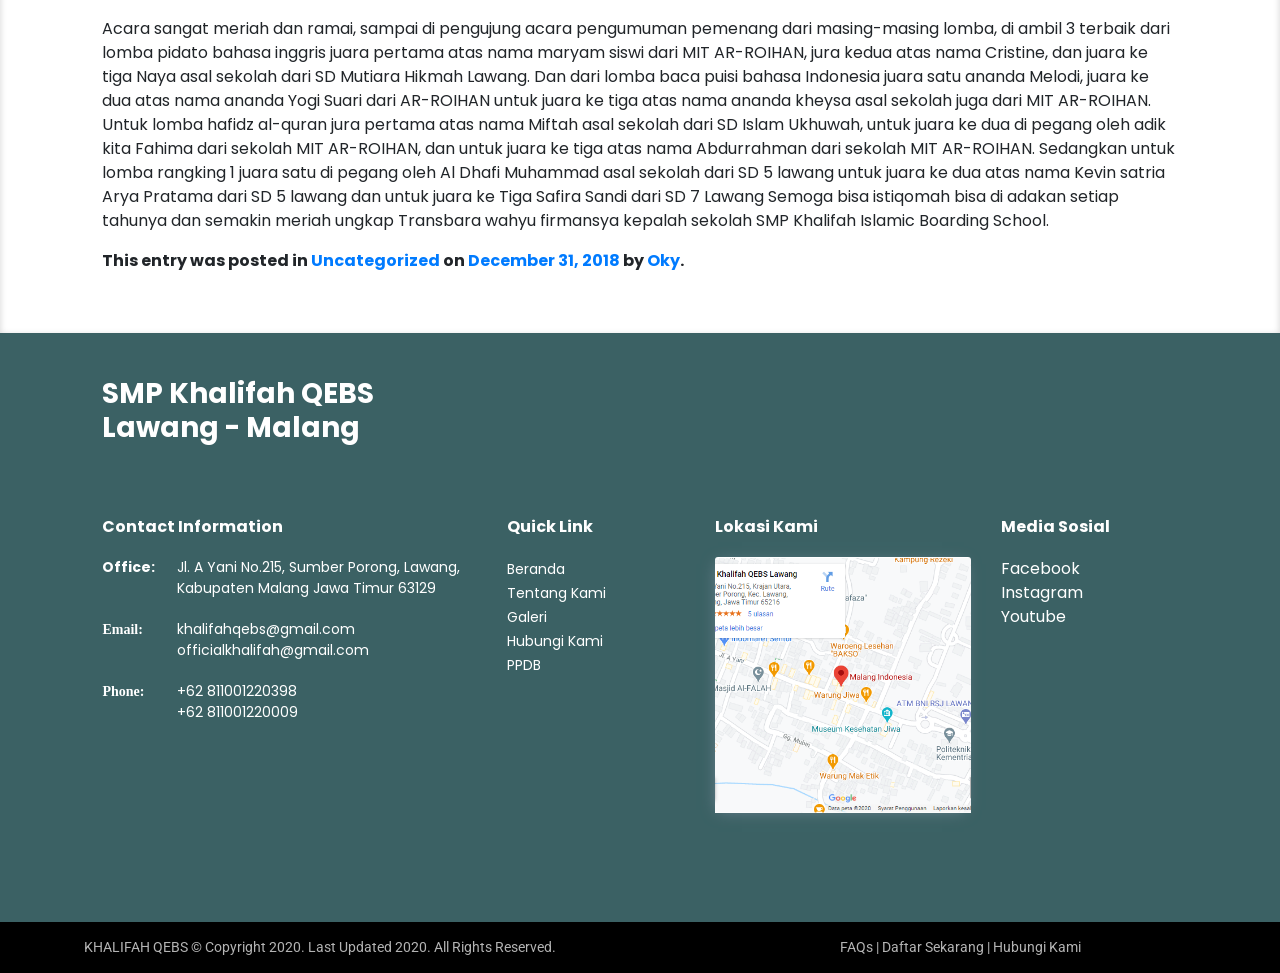
==== commit 6eb1f042: "footer & fixing" ====
--- a/ArtikelDetail.html
+++ b/ArtikelDetail.html
@@ -8,6 +8,7 @@
 
     <!-- STYLE -->
     <link rel="stylesheet" href="SmpKhalifah.css">
+    <link rel="stylesheet" href="responsive.css">
 
     <!-- ICONS -->
     <link href="https://fonts.googleapis.com/icon?family=Material+Icons" rel="stylesheet">
@@ -24,11 +25,13 @@
 <body>
     <div class="header">
         <div class="contact-left">
+
             <div class="whatsapp">
                 <img src="./images/v0_301.png" alt="whatsapp" height="20">+62 857-9090-9646
             </div>
+
             <div class="mail">
-                <img src="./images/mail_outline-white-18dp/1x/outline_mail_outline_white_18dp.png" alt="mail" srcset="">
+                <img src="./images/mail_outline-white-18dp/1x/outline_mail_outline_white_18dp.png" alt="mail">
                 smpkhalifahqebs@gmail.com
             </div>
         </div>
@@ -44,108 +47,87 @@
                 <img src="./images/youtube.png" alt="youtube">
             </span>
             <span>
-                <input class="search" type="search" placeholder="Pencarian..."> <span><img src="./images/search.png"
-                        alt="search logo"></span>
+                <input class="search" type="search" placeholder="Pencarian..." style="border-radius: 15px;">
             </span>
         </div>
     </div>
 
-    <div id="nav">
-        <!-- <div class="wrapper"> -->
-        <nav class="navigation">
-            <a href="./SmpKhalifah.html" style="text-decoration: none;">
-                <div class="logo">
-                    <img class="logo-img" src="./images/v0_294.png" alt="SMP KHALIFAH LOGO">
-                    <div class="logo-text">
-                        <span class="title"> SMP KHALIFAH QEBS</span> <br>
-                        <span class="subtitle">Qurani Entrepreneurship Boarding School</span>
+    <nav class="navbar navbar-expand-lg navbar-light bg-light" style="width: 100%;">
+        <a href="./SmpKhalifah.html" class="a-logo">
+            <div class="logo">
+                <img class="logo-img" src="./images/v0_294.png" alt="SMP KHALIFAH LOGO">
+                <div class="logo-text">
+                    <span class="title"> SMP KHALIFAH QEBS</span> <br>
+                    <span class="subtitle">Qurani Entrepreneurship Boarding School</span>
+                </div>
+            </div>
+        </a>
+        <button class="navbar-toggler" type="button" data-toggle="collapse" data-target="#navbarNavDropdown"
+            aria-controls="navbarNavDropdown" aria-expanded="false" aria-label="Toggle navigation">
+            <span class="navbar-toggler-icon"></span>
+        </button>
+        <div class="collapse navbar-collapse" id="navbarNavDropdown" style="padding-left: 5%">
+            <ul class="navbar-nav">
+                <li class="nav-item dropdown">
+                    <a class="nav-link dropdown-toggle" href="./SmpKhalifah.html" id="navbarDropdownMenuLink"
+                        role="button" data-toggle="dropdown" aria-haspopup="true" aria-expanded="false">
+                        Beranda
+                    </a>
+                    <div class="dropdown-menu" aria-labelledby="navbarDropdownMenuLink">
+                        <a class="dropdown-item" href="./SmpKhalifah.html">Sambutan Kepala Sekolah</a>
+                        <a class="dropdown-item" href="./SmpKhalifah.html">Video Profil</a>
+                        <a class="dropdown-item" href="./SmpKhalifah.html">Galeri Sekolah</a>
+                        <a class="dropdown-item" href="./SmpKhalifah.html">Fasilitas</a>
+                        <a class="dropdown-item" href="./SmpKhalifah.html">Agenda Sekolah</a>
+                        <a class="dropdown-item" href="./SmpKhalifah.html">Informasi Sekolah</a>
                     </div>
-                </div>
-            </a>
-
-            <ul class="nav-items">
-                <li>
-                    <!-- <a href="">Beranda</a> -->
-                    <button class="btn dropdown-toggle" type="button" id="dropdownMenuButton" data-toggle="dropdown"
-                        aria-haspopup="true" aria-expanded="false">
-                        Beranda
-                    </button>
-                    <div class="dropdown-menu" aria-labelledby="dropdownMenuButton"
-                        style="border-top: 3px solid #3B6164; border-top-left-radius: 0; border-top-right-radius: 0;">
-                        <a class="dropdown-item" href="">Sambutan Kepala Sekolah</a>
-                        <a class="dropdown-item" href="">Video Profil</a>
-                        <a class="dropdown-item" href="">Galeri Sekolah</a>
-                        <a class="dropdown-item" href="">Fasilitas</a>
-                        <a class="dropdown-item" href="">Agenda Sekolah</a>
-                        <a class="dropdown-item" href="">Informasi Sekolah</a>
+                </li>
+                <li class="nav-item dropdown ">
+                    <a class="nav-link dropdown-toggle" href="./ProfilSekolah.html" id="navbarDropdownMenuLink"
+                        role="button" data-toggle="dropdown" aria-haspopup="true" aria-expanded="false">
+                        Tentang Kami
+                    </a>
+                    <div class="dropdown-menu" aria-labelledby="navbarDropdownMenuLink">
+                        <a class="dropdown-item" href="./ProfilSekolah.html">Profil Sekolah</a>
+                        <a class="dropdown-item" href="./ProfilSekolah.html">Visi, Misi, dan Tujuan Sekolah</a>
+                        <a class="dropdown-item" href="./ProfilSekolah.html">Program Sekolah</a>
                     </div>
                 </li>
-                <li>
-                    <button class="btn dropdown-toggle" type="button" id="dropdownMenuButton" data-toggle="dropdown"
-                        aria-haspopup="true" aria-expanded="false">
-                        Tentang Kami
-                    </button>
-                    <div class="dropdown-menu" aria-labelledby="dropdownMenuButton"
-                        style="border-top: 3px solid #3B6164; border-top-left-radius: 0; border-top-right-radius: 0;">
-                        <a class="dropdown-item" href="./ProfilSekolah.html">Profil Sekolah</a>
-                        <a class="dropdown-item" href="#sectionVisi">Visi, Misi, dan Tujuan Sekolah</a>
-                        <a class="dropdown-item" href="">Program Sekolah</a>
-                    </div>
-                    <!-- <a href="">Tentang Kami</a> -->
-                </li>
-                <li>
-                    <a href="./GaleriSekolah.html">
-                        <button class="btn" type="button">
-                            Gallery
-                        </button>
-                    </a>
-                    <!-- <a href="#">Gallery</a> -->
-                </li>
-                <li>
-                    <a href="./ArtikelSekolah.html">
-                        <button class="btn" type="button">
-                            Artikel
-                        </button>
-                    </a>
-                    <!-- <a href="">Artikel</a> -->
-                </li>
-                <li>
-                    <a href="./HubungiKami.html">
-                        <button class="btn" type="button">
-                            Hubungi Kami
-                        </button>
-                    </a>
-                    <!-- <a href="">Hubungi Kami</a> -->
-                </li>
-                <li>
-                    <a href="./PPDB.html">
-                        <button class="btn" type="button">
-                            PPDB
-                        </button>
-                    </a>
-                    <!-- <a href="">PPDB</a> -->
+                <li class="nav-item">
+                    <a class="nav-link" href="./GaleriSekolah.html">Gallery</a>
+                </li>
+                <li class="nav-item active">
+                    <a class="nav-link" href="">Artikel</a>
+                </li>
+                <li class="nav-item">
+                    <a class="nav-link" href="./HubungiKami.html">Hubungi Kami</a>
+                </li>
+                <li class="nav-item">
+                    <a class="nav-link" href="./PPDB.html">PPDB</a>
+                </li>
+                <li class="nav-item">
+                    <form class="form-inline">
+                        <input class="form-control mr-sm-2" type="search" placeholder="Pencarian" aria-label="Search">
+                        <button class="btn btn-outline-success my-2 my-sm-0" type="submit">Cari</button>
+                    </form>
                 </li>
             </ul>
-
-        </nav>
-        <!-- </div> -->
-    </div>
+        </div>
+    </nav>
 
     <!-- ARTIKEL DETAIL -->
     <div class="artikelDetail">
-
         <div class="artikelDetail-title">
             <h1>Artikel Sekolah</h1>
             <hr>
         </div>
 
-        <div class="content" style="margin: 75px 0 15px;">
+        <div class="content">
             <h1>Serunya Berpetualang ke Coban Rondo</h1>
             <p>Outbound dalam program mengenal alam sekitar</p>
         </div>
 
-        <img src="./images/v0_176.png" alt="Outbound dalam program mengenal alam sekitar"
-            style="width: 100%; margin: 35px auto;">
+        <img src="./images/v0_176.png" alt="Outbound dalam program mengenal alam sekitar">
 
         <div class="text">
             <p>
@@ -164,8 +146,6 @@
                 seperti labirin, memanah, flying fox, dan bersepeda.
             </p>
 
-
-
             <p>Para santri berengakat dari SMP Khalifah sekitar pukul 08:00 WIB sesampainya di coban rondo sekitar pukul
                 10:00 WIB sesampainya di sana para santri sudah di siapkan roundown acara yang di siapkan panitia, yang
                 menjadi panitia disini juga para ustadz. Kegiatan di mulai ke air terjun terlebih dahulu sebelum itu
@@ -188,20 +168,20 @@
                 dengan lancar para santri menikmati penuh dengan keceriaan dan game-game yang sangat seru.
                 (oky/khalifah)</p>
 
-            <p><b> This entry was posted in <a href="">Uncategorized</a> on <a href="">December 31, 2018</a> by <a href="">transbara96</a>.</b></p>
+            <p><b> This entry was posted in <a href="">Uncategorized</a> on <a href="">December 31, 2018</a> by <a
+                        href="">transbara96</a>.</b></p>
 
         </div>
     </div>
 
     <div class="artikelDetail">
 
-        <div class="content" style="margin: 75px 0 15px;">
+        <div class="content">
             <h1>MUMTAZ! KHALIFAH COMPETITION III</h1>
             <p>Aneka Lomba yang diadakan SMP Khalifah untuk tingkat SD</p>
         </div>
 
-        <img src="./images/v0_175.png" alt="Outbound dalam program mengenal alam sekitar"
-            style="width: 100%; margin: 35px auto;">
+        <img src="./images/v0_175.png" alt="Outbound dalam program mengenal alam sekitar">
 
         <div class="text">
             <p>
@@ -251,13 +231,112 @@
                 bisa di adakan setiap tahunya dan semakin meriah ungkap Transbara wahyu firmansya kepalah sekolah SMP
                 Khalifah Islamic Boarding School.</p>
 
-            <p><b> This entry was posted in <a href="">Uncategorized</a> on <a href="">December 31, 2018</a> by <a href="">Oky</a>.
-            </b></p>
+            <p><b> This entry was posted in <a href="">Uncategorized</a> on <a href="">December 31, 2018</a> by <a
+                        href="">Oky</a>.
+                </b></p>
 
         </div>
     </div>
 
-    <footer>
+    <footer class="footer" role="contentinfo">
+        <div
+            style="font-family: 'Poppins'; display: block; background-color: #3B6164; height: auto; color: white; padding: 44px 8%; justify-content: space-around;">
+            <div style="display: flex; width: 300px; font-weight: 700;">
+                <h3><b>SMP Khalifah QEBS Lawang - Malang</b></h3>
+            </div>
+            <div class="row" style="margin: auto 0;">
+
+                <div class="col" style="padding: 0; height: auto;">
+                    <div class="row">
+                        <div class="col">
+                            <h3 style="font-size: 16px; font-weight: 700;">Contact Information</h3>
+                            <div style="display: flex; margin: 20px auto; width: auto;">
+                                <div style="margin-right: 25px; width: 50px; font-size: 14px; font-weight: 700;">
+                                    Office:
+                                </div>
+                                <div style="width: 300px; font-size: 14px; font-weight: 400;">Jl. A Yani No.215,
+                                    Sumber
+                                    Porong, Lawang,
+                                    Kabupaten Malang Jawa Timur 63129</div>
+                            </div>
+                            <div style="display: flex; margin: 20px auto; width: auto;">
+                                <div style="margin-right: 25px; width: 50px; font-size: 14px; font-weight: 700;">
+                                    <b>Email:</b></div>
+                                <div style="width: 300px; font-size: 14px; font-weight: 400;"">khalifahqebs@gmail.com <br>
+                                    officialkhalifah@gmail.com</div>
+                            </div>
+                            <div style=" display: flex; margin: 20px auto; width: auto;">
+                                    <div style="margin-right: 25px; width: 50px; font-size: 14px; font-weight: 700;">
+                                        <b>Phone:</b></div>
+                                    <div style="width: 300px; font-size: 14px; font-weight: 400;">+62 811001220398
+                                        <br>
+                                        +62 811001220009</div>
+                                </div>
+                            </div>
+
+                            <div class="col">
+                                <h3 style="font-size: 16px; font-weight: 700; margin-bottom: 20px ;">Quick Link</h3>
+                                <ul class="list-unstyled">
+                                    <li style="width: 100%; "><a href="#"
+                                            style="width: 300px; font-size: 14px; font-weight: 400; text-decoration: none; color: white;">Beranda</a>
+                                    </li>
+                                    <li style="width: 100%;"><a href="./ProfilSekolah.html"
+                                            style="width: 300px; font-size: 14px; font-weight: 400; text-decoration: none; color: white;">Tentang
+                                            Kami</a></li>
+                                    <li style="width: 100%;"><a href="./GaleriSekolah.html"
+                                            style="width: 300px; font-size: 14px; font-weight: 400; text-decoration: none; color: white;">Galeri</a>
+                                    </li>
+                                    <li style="width: 100%;"><a href="./HubungiKami.html"
+                                            style="width: 300px; font-size: 14px; font-weight: 400; text-decoration: none; color: white;">Hubungi
+                                            Kami</a>
+                                    </li>
+                                    <li style="width: 100%;"><a href="./PPDB.html"
+                                            style="width: 300px; font-size: 14px; font-weight: 400; text-decoration: none; color: white;">PPDB</a>
+                                    </li>
+                                </ul>
+                            </div>
+
+                            <div class="col">
+                                <h3 style="font-size: 16px; font-weight: 700; margin-bottom: 20px ;">Lokasi Kami
+                                </h3>
+                                <a data-fancybox="lokasiKami" data-caption="SMP Khalifah QEBS Malang"
+                                    href="./images/v0_159.png"><img src="./images/v0_159.png" class="card-img-top"
+                                        alt="Lokasi Kami" width="auto"></a>
+                            </div>
+
+                            <div class="col">
+                                <h3 style="font-size: 16px; font-weight: 700; margin-bottom: 20px ;">Media Sosial
+                                </h3>
+                                <ul class="list-unstyled">
+                                    <li style="width: 100%;"><a href="#"
+                                            style="text-decoration: none; color: white;">Facebook</a></li>
+                                    <li style="width: 100%;"><a href="https://www.instagram.com/khalifah.qebs/"
+                                            style="text-decoration: none; color: white;">Instagram</a></li>
+                                    <li style="width: 100%;"><a
+                                            href="https://www.youtube.com/channel/UCZInMogdoZVVm3u1YB9jb2A"
+                                            style="text-decoration: none; color: white;">Youtube</a>
+                                    </li>
+                                </ul>
+                            </div>
+                        </div>
+                    </div>
+                </div>
+            </div>
+
+            <div class="row justify-content-center text-center" style="background-color: black; margin: auto;">
+                <div class="col">
+                    <p class="copyright" style="margin: auto; color: white; font-family: 'Roboto'; font-size: 14px;">
+                        KHALIFAH QEBS © Copyright 2020. Last Updated 2020. All Rights Reserved.
+                    </p>
+                </div>
+                <div class="col">
+                    <p class="copyright" style="margin: auto; color: white; font-family: 'Roboto'; font-size: 14px;">
+                        <a href="./ProfilSekolah.html" style="text-decoration:none; color: white;">FAQs</a> | <a
+                            href="./PPDB.html" style="text-decoration:none; color: white;">Daftar Sekarang</a> | <a
+                            href="./HubungiKami.html" style="text-decoration:none; color: white;">Hubungi Kami</a>
+                    </p>
+                </div>
+            </div>
 
     </footer>
 
--- a/SmpKhalifah.css
+++ b/SmpKhalifah.css
@@ -2,13 +2,37 @@
     margin: 0 auto;
 }
 
-/* .container{
-    width: 100%;
-    height: 100vh;
-    padding-left: 8%;
-    padding-right: 8%;
-    box-sizing: border-box;
-} */
+.active{
+    color: red;
+    /* color: #3B6164; */
+}
+
+/* footer */
+.footer .wrap{
+    font-family: 'Poppins'; 
+    display: block; 
+    background-color: #3B6164; 
+    height: auto; 
+    color: white; 
+    padding: 44px 8%; 
+    justify-content: space-around;
+}
+.footer-title{
+    display: flex; 
+    width: 300px; 
+    font-weight: 700;
+}
+.footer .wrap .row{
+    margin: auto 0;
+}
+.footer .wrap .row .col{
+    padding: 0; 
+    height: auto;
+}
+.row .col h3{
+    font-size: 16px; 
+    font-weight: 700;
+}
 
 .header {
     background-color: #3B6164;
@@ -17,7 +41,8 @@
     width: 100%;
     height: 54px;
     padding-top: 10px;
-} 
+}
+
 .contact-left{
     font-family: 'Roboto', sans-serif;
     margin-left: 200px;
@@ -26,8 +51,9 @@
     float: left;
 }
 .whatsapp, .mail{
+    margin: auto 10px;
     /* align-items: center; */
-    justify-content:center;
+    justify-content: center;
     display: inline;
     color: white;
     font-size: 12px;
@@ -42,6 +68,9 @@
     /* display: flex; */
     margin: auto 200px;
 }
+.contact-right span{
+    margin: auto 10px
+}
 /* .facebook, .youtube, .instagram{
     display: inline;
 } */
@@ -58,12 +87,15 @@
     display: flex;
     justify-content: space-around;
 }
+#nav .navigation a{
+    text-decoration: none;
+}
 
 .logo{
     display: flex;
     /* float: left; */
     align-items: center;
-    /* margin-left: 8%; */
+    margin-left: 8%;
 }
 
 .logo-img{
@@ -76,7 +108,7 @@
     color: #3B6164;
     font-family: 'Poppins', sans-serif;
     /* margin-left: 5px; */
-    /* width: 500px; */
+    width: 600px;
 }
 
 .logo-text .title{
@@ -97,6 +129,10 @@
     font-weight: 300;
     font-size: 12px;
     line-height: 15px;
+}
+
+.nav-item .form-inline{
+    display: none;
 }
 
 .nav-items{
@@ -135,6 +171,12 @@
     border-bottom-left-radius: 0;
     border-bottom-right-radius: 0;
 }
+
+.dropdown-menu{
+    border-top: 3px solid #3B6164; 
+    border-top-left-radius: 0; 
+    border-top-right-radius: 0;
+}
 .dropdown-item{
     /* align-items: center; */
     text-align: center;
@@ -149,6 +191,7 @@
     font-size: 14px;
 } */
 
+
 /* CAROUSEL */
 .carousel-item img {
     width: 100%;
@@ -159,17 +202,6 @@
     /* align-items: center; */
     display: inline;
 }
-
-/* #foto-kepalaSekolah{
-    background: yellow;
-    width: 341.63px;
-}
-
-#content-kepalaSekolah{
-    background: cyan;
-    float: right;
-    width: 640px;
-} */
 
 .row1{
     display: flex;
@@ -180,7 +212,9 @@
     padding-right: 8%;
     box-sizing: border-box;
 }
-.col{
+.row1 .col{
+    justify-content: space-around;
+    display: flex;
     /* align-items: center; */
     flex-basis: 50%;
     /* margin-left: 50px; */
@@ -207,47 +241,27 @@
     width: 600px;
 }
 
-/* .kartu{
-    border: 2px solid red;
-    border-radius: 3%;
-    width: 332.89px;
-    margin: auto;
-}
-.kartu img{
-    margin: 0px;
-}
-
-.kartu-text{
-    margin: auto;
-    padding: 15px;
-    text-align: center;
-    background-color: yellow;
-} */
-
 .kartu{
     background-color: lightgray;
-    /* background: url(./images/v0_256.png); */
     border: 1px solid white;
-    /* background-repeat: no-repeat; */
     display: inline-block;
     border-radius: 1%;
     box-shadow: -2px 2px 15px -5px lightslategrey;
-    /* height: 435px; */
     height: 475px;
     width: 342px;
     overflow: hidden;
-    /* margin-left: 8%; */
-}
-
-.img-kartu{
+}
+
+.kartu .img-kartu{
     width: 342px;
     height: auto;
     margin: 0 auto;
     z-index: 1;
-    position: relative;
-}
-
-.kartu-title{
+    /* position: relative; */
+    /* object-fit: cover; */
+}
+
+.kartu .kartu-title{
     height: 100px;
     z-index: 2;
     text-align: center;
@@ -276,6 +290,7 @@
 }
 
 .col2{
+    display: flex;
     padding: 0 20px;
     align-items: center;
     /* margin: auto ; */
@@ -284,7 +299,9 @@
     color: white;
     font-weight: 300;
 }
-
+.col2 div{
+    padding: 0 15px;
+}
 .col2 h1{
     font-family: 'Poppins', sans-serif;
     font-weight: 700;
@@ -302,7 +319,8 @@
 } 
 
 .col2 p{
-    font-size: 18px;
+    font-size: 14px;
+    /* font-size: 18px; */
     font-family: 'Poppins', sans-serif;
     font-weight: normal;
     width: 448px;
@@ -316,16 +334,221 @@
 
 
 .row3{
-    height: 861px;
     background-color:white;
-
-}
-
-
-/* .card:hover{
-    transform: translateY(-10px);
+    text-align: center; 
+    padding: 44px; 
+    width: 100%; 
+    /* height:861px;  */
+    height: auto;
+    align-content: center; 
+    font-family: 'Poppins'; 
+    box-shadow: inset 0 2px 7px lightgray;
+}
+
+.row3 h1{
+    font-weight: 700; 
+    font-size: 36px; 
+    color: #263138;
+}
+.row3 hr{
+    margin: 35px auto; 
+    width: 160px; 
+    border: 3px solid; 
+    color: #3B6164
+}
+
+.row .col{
+    padding: 15px 15px;
+    
+}
+.col img{
+    height:256px; 
+    width: 256px; 
+    object-fit: cover; 
+    box-shadow: -2px 2px 15px -5px lightslategrey;
+}
+
+.selengkapnya-GaleriSekolah{
+    margin: 15px auto;
+}
+.selengkapnya-GaleriSekolah a{
+    text-decoration: none; 
+    color:#263138; 
+    font-weight: 700; 
+    font-size: 16px; 
+}
+
+/* FASILITAS SEKOLAH */
+.row4{
+    padding: 44px; 
+    width: 100%; 
+    height: 650px; 
+    align-content: center; 
+    font-family: 'Poppins'; 
+    background:#85EEEA; 
+    box-shadow: inset 0 2px 7px lightgray;
+}
+.row4 h1{
+    text-align: center; 
+    font-family: 'Poppins'; 
+    font-weight: 700; 
+    font-size: 36px; 
+    color: #263138;
+}
+.row4 hr{
+    margin: 35px auto;
+    width: 160px; 
+    border: 3px solid; 
+    color: #3B6164
+}
+.row{
+    margin: 50px 0 ; 
+    justify-content: center;
+}
+
+.row .card{
+    width: 352px; 
+    margin: 0 32px; 
+    display:inline-block;
+    box-shadow: -2px 2px 15px -5px lightslategrey; 
+    border-radius: 10px;  
+    overflow: hidden;
+}
+
+.row .card .card-img-top{
+    height:234px; 
+    object-fit: cover;
+}
+.row .card .card-body{
+    margin: auto 20px;
+}
+.row .card .card-body h5{
+    color: #3B6164; 
+    font-weight: bold; 
+    font-size:16px
+}
+.row .card .card-body .card-text{
+    font-weight: medium; 
+    font-size:12px; 
+    color:#263138
+}
+
+
+/* AGENDA SEKOLAH NEW */
+.row3{ 
+    justify-content: center;
+}
+.row3 .card-agenda{
+    width: 256px; 
+    height:393; 
+    margin: 0 auto; 
+    box-shadow: -2px 2px 15px -5px lightslategrey; 
+    border-radius: 10px;  
+    overflow: hidden;
+}
+.row3 .card-agenda img{
+    height:218px; 
+    width:256px; 
+    object-fit: cover;
+}
+.row3 .card-agenda .card-body{
+    margin: auto 20px;
+}
+.row3 .card-agenda .card-body h5{
+    color: #3B6164; 
+    font-weight: bold; 
+    font-size:16px
+}
+.row3 .card-agenda .card-body p{
+    font-weight: medium; 
+    font-size:12px; 
+    color:#263138
+}
+
+.selengkapnya-AgendaSekolah{
+    margin: 15px auto;
+}
+.selengkapnya-AgendaSekolah a{
+    text-decoration: none; 
+    color:#263138; 
+    font-weight: 700; 
+    font-size: 16px;
+}
+
+/* .row3 .card{
+    margin: 0 auto;  
+    
+    width: 352px;
+    display:inline-block;
+    box-shadow: -2px 2px 15px -5px lightslategrey; 
+    border-radius: 10px;  
+    overflow: hidden;
+}
+.row3 .card .card-img-top{
+    height:234px; 
+    object-fit: cover;
+}
+.row3 .card .card-body{
+    margin: auto 20px;
+}
+.row3 .card .card-body h5{
+    color: #3B6164; 
+    font-weight: bold; 
+    font-size:16px
+}
+.row3 .card .card-body .card-text{
+    font-weight: medium; 
+    font-size:12px; 
+    color:#263138
 } */
 
+/* ARTIKEL SEKOLAH */
+.row4{
+    padding: 44px; 
+    width: 100%; 
+    height: 700px; 
+    align-content: center; 
+    font-family: 'Poppins'; 
+    background:white; 
+    box-shadow: inset 0 2px 7px lightgray;
+}
+.row4 h1{
+    text-align: center; 
+    font-family: 'Poppins'; 
+    font-weight: 700; 
+    font-size: 36px; 
+    color: #263138;
+}
+.row4 hr{
+    margin: 35px auto; 
+    width: 160px; 
+    border: 3px solid; 
+    color: #3B6164
+}
+/* .row .row-cols-4{
+    margin: 50px auto; 
+    justify-content: center;
+} */
+/* .card-artikelSekolah{
+    width: 352px; 
+    margin: 0 32px; 
+    display:inline-block;
+    box-shadow: -2px 2px 15px -5px lightslategrey; 
+    border-radius: 10px;  
+    overflow: hidden;
+} */
+.selengkapnya-ArtikelSekolah{
+    margin: 15px auto; 
+    text-align: center;
+}
+.selengkapnya-ArtikelSekolah a{
+    text-decoration: none; 
+    color:#263138; 
+    font-weight: 700; 
+    font-size: 16px; 
+}
+
+/*PROFIL SEKOLAH PAGE*/
 .profil-sekolah{
     padding: 44px 8%;
     width: 100%;
@@ -337,7 +560,27 @@
     box-shadow: inset 0 2px 7px lightgray;
     /* display: flex; */
 }
-
+.profil-sekolah .title1{
+    align-items: center; 
+    justify-content: center; 
+    display: flex;
+}
+.title1 img{
+    margin: auto 5px; 
+    width: 157px;
+}
+.profil-sekolah-logo{
+    color: #3B6164; 
+    text-align: center; 
+}
+.profil-sekolah-logo-title{
+    font-weight: bold; 
+    font-size: 70px;
+}
+.profil-sekolah-logo-subtitle{
+    font-weight: 300; 
+    font-size: 34px; 
+}
 .profil-sekolah hr{
     margin: 35px auto; 
     width: 160px;
@@ -354,9 +597,11 @@
 .profil-sekolah p{
     text-align: center;
 }
-
 .profil, .visi, .misi, .tujuan{
     margin: 75px auto; 
+}
+.program-sekolah .row4{
+    height: auto;
 }
 
 .hubungi-kami, .ppdb, .artikelDetail, .artikelSekolah{
@@ -389,3 +634,87 @@
     background: #3B6164;
     /* align-items: center; */
 }
+
+
+/* ARTIKEL SKEOLAH PAGE*/
+.article-content {
+    margin: 75px 0 15px;
+}
+.article-content .col{
+    display: flex
+}
+.article-content .col img{
+    width:352px; 
+    border-radius:10px;
+    margin: 15px;
+}
+.article-content .col h1{
+    margin: 15px;
+    font-family: 'Poppins'; 
+    font-size: 36px; 
+    font-weight: bold
+}
+.article-content .col p{
+    margin: 15px;
+}
+/* .artikelSekolah .col-4{
+    align-items: center;
+} */
+
+/* ARTIKEL DETAIL PAGE */
+.artikelDetail .content{
+    margin: 75px 0 15px;
+}
+.artikelDetail img{
+    width: 100%; 
+    margin: 35px auto;
+}
+
+
+/* HUBUNGI KAMI PAGE */
+.hubungi-kami .title1{
+    align-items: center; 
+    justify-content: center; 
+    display: flex; 
+}
+.alamat, .email, .telepon, .waktuOperasional, .mediaSosial, .formHubungiKami{
+    margin: 75px auto;
+}
+.formHubungiKami form{
+    width: 50%
+}
+.formNamaLengkap, .formEmail, .formAjukanPertanyaan{
+    margin: 10px auto; width: 100%;
+}
+.formHubungiKami button{
+    background-color: #3B6164; color: white; margin: 20px auto; width: 50%; height: 45px; border-radius: 5px;
+}
+
+
+/* PPDB PAGE */
+.banner img{
+    width: 100%;
+}
+.pendaftaran{
+    margin: 75px auto;
+}
+.pendaftaran a{
+    font-weight: bold
+}
+.pendaftaran form{
+    width: 100%;
+    align-content: center; 
+    justify-content: center;
+}
+.pendaftaran form .form-group textarea{
+    height:112px
+}
+.pendaftaran form button{
+    background-color: #3B6164; 
+    color: white; 
+    margin: 20px auto; 
+    width: 300px; 
+    height: 45px; 
+    border-radius: 5px;
+}
+
--- a/responsive.css
+++ b/responsive.css
@@ -0,0 +1,427 @@
+/* TABLET */
+@media (max-width: 800px) {
+    /* header */
+    .search{
+        display: none;
+    }
+    
+    .contact-left{
+        font-family: 'Roboto', sans-serif;
+        margin-left: 44px;
+        /* position: fixed; */
+        display: inline;
+        float: left;
+    }
+    .contact-right{
+        float: right;
+        /* justify-content: center; */
+        /* display: flex; */
+        margin: auto;
+        margin-right: 44px;
+    }
+
+    /* navbar */
+    .nav-item .form-inline{
+        display: contents;
+    }
+    
+    /* HOME PAGE */
+    /* sambutan kepala sekolah */
+    .sambutanKepalaSekolah{
+        /* align-items: center; */
+        display: inline;
+    }
+    
+    .row1{
+        display: flex;
+        height: auto;
+        width: 100%;
+        padding: 75px 8%;
+        box-sizing: border-box;
+        justify-content: space-between;
+    }
+    .row1 .col{
+        justify-content: space-around;
+        display: flex;
+        /* align-items: center; */
+        flex-basis: 50%;
+        /* margin-left: 50px; */
+        /* margin: auto ; */
+    }
+    .row1 .col div{
+        margin: 15px;
+        padding: auto 0;
+    }
+    .col h1{
+        color: black;
+        font-family: 'Poppins', sans-serif;
+        font-weight: 700;
+        font-size: 24px;
+        width: 100%;
+    }
+    .col hr{
+        margin: 35px auto; 
+        width: 160px;
+        height: 5px;
+        background: #3B6164;
+    } 
+    .col p{
+        color: black;
+        font-size: 13px;
+        font-family: 'Poppins', sans-serif;
+        font-weight: normal;
+        opacity: 70%;
+        width: 100%;
+    }
+    
+    .kartu{
+        background-color: lightgray;
+        border: 1px solid white;
+        display: inline-block;
+        border-radius: 1%;
+        box-shadow: -2px 2px 15px -5px lightslategrey;
+        height: auto;
+        width: 200px;
+        /* height: 475px; */
+        /* width: 342px; */
+        overflow: hidden;
+    }
+    
+    .kartu .img-kartu{
+        width: 100%;
+        height: auto;
+        margin: 0 auto;
+        /* position: relative; */
+        /* object-fit: cover; */
+    }
+    
+    .col .kartu .kartu-title{
+        margin:0;
+        width: 100%;
+        height: auto;
+        text-align: center;
+        background-color: white;
+        border-radius: 1%;
+        padding: auto;
+        font-family: 'Poppins', sans-serif;
+        
+    }
+    .kartu-title h5{
+        width: 100%;
+        padding-top: 20px;
+        font-weight: bold;
+        font-size: 20px;
+        color: #3B6164;
+    }
+
+    /* outbond */
+    .row2{
+        padding: 75px 44px;
+        height: auto;
+    }
+    .row2 .col2 div{
+        padding: 0 15px;
+    }
+    .row2 .col2{
+        display: inline;
+        padding: 0;
+        align-items: center;
+        color: white;
+        font-weight: 300;
+    }
+    
+    .col2 h1{
+        font-family: 'Poppins', sans-serif;
+        font-weight: 700;
+        font-size: 36px;
+        /* font-size: 24px; */
+        margin: 0;
+    }
+    /* .col2 h6{
+        font-size: 14px;
+    } */
+    .col2 hr{
+        margin: 35px 0; 
+        width: 160px;
+        height: 5px;
+        background: white;
+    } 
+    
+    .col2 p{
+        font-size: 14px;
+        font-family: 'Poppins', sans-serif;
+        font-weight: normal;
+        width: 448px;
+    }
+    
+    .col2 .img-video{
+        margin: 35px auto;
+        height: auto;
+        width: 100%;
+        display: inline-block;
+    }
+
+    /* fasilitas sekolah */
+    .row4{
+        height: auto;
+    }
+
+    /* agenda sekolah */
+    .row3 .card-agenda{
+        width: 256px; 
+        height: 353px; 
+        margin: 35px auto; 
+        box-shadow: -2px 2px 15px -5px lightslategrey; 
+        border-radius: 10px;  
+        overflow: hidden;
+    }
+    .row3 .card-agenda img{
+        height:218px; 
+        width:256px; 
+        object-fit: cover;
+    }
+    .row3 .card-agenda .card-body{
+        margin: auto 20px;
+    }
+    .row3 .card-agenda .card-body h5{
+        color: #3B6164; 
+        font-weight: bold; 
+        font-size:16px
+    }
+    .row3 .card-agenda .card-body p{
+        font-weight: medium; 
+        font-size:12px; 
+        color:#263138
+    }
+    
+    .selengkapnya-AgendaSekolah{
+        margin: 15px auto;
+    }
+    .selengkapnya-AgendaSekolah a{
+        text-decoration: none; 
+        color:#263138; 
+        font-weight: 700; 
+        font-size: 16px;
+    }
+
+    /* PROFIL SEKOLAH PAGE*/
+    .title1 img{
+        margin: auto 5px; 
+        width: 100px;
+    }
+    .profil-sekolah-logo-title {
+        font-weight: bold;
+        font-size: 36px;
+    }
+    .profil-sekolah-logo-subtitle{
+        font-weight: 300; 
+        font-size: 18px; 
+    }
+    .row4 .row .card{
+        margin: 35px;
+    }   
+
+    /* GALERI PAGE */
+    /* .row3 {
+        display: none;
+    }
+    .row3 .row .col img{
+        width: 150px;
+        height: auto;
+    } */
+
+    /* HUBUNGI KAMI PAGE*/
+    .formHubungiKami form{
+        width: 100%
+    }
+    .formHubungiKami button{
+        background-color: #3B6164; 
+        color: white; 
+        margin: 20px auto; 
+        width: 50%; 
+        height: 45px; 
+        border-radius: 5px;
+    }
+
+    /* ARTIKEL SKEOLAH PAGE*/
+    .article-content {
+        margin: 75px 0 15px;
+    }
+    .article-content .col{
+        display: inline
+    }
+    .article-content .col img{
+        width:100%;
+        margin: 0 auto; 
+        height: auto;
+        border-radius:10px;
+        /* margin: 0 35px; */
+    }
+    .article-content .col h1{
+        margin: 15px;
+        font-family: 'Poppins'; 
+        font-size: 36px; 
+        font-weight: bold
+    }
+    .article-content .col p{
+        width: auto;
+        margin: 15px;
+    }
+
+    /* ARTIKEL DETAIL PAGE */
+    .artikelDetail .content h1{
+        font-size: 24px;
+    }
+    .artikelDetail .content p{
+        font-size: 16px;
+    }
+
+    /* HEADER */
+    
+}
+
+@media (max-width: 414px){
+    /* HOME PAGE */
+    /* header */
+    .contact-left{
+        font-family: 'Roboto', sans-serif;
+        margin-left: 8%;
+        /* position: fixed; */
+        width: auto;
+        /* display: inline; */
+        display: none;
+        float: left;
+    }
+    .contact-right{
+        float: right;
+        /* justify-content: center; */
+        /* display: flex; */
+        /* margin: auto; */
+        margin-right: 0;
+    }
+    .search{
+        display: none;
+    }
+
+    /* navbar */
+    .logo .logo-text{
+        display: none;
+    }
+    .nav-item .form-inline{
+        display: contents;
+    }
+
+
+    /* sambutan kepala sekolah */
+    .kartu{
+        background-color: lightgray;
+        border: 1px solid white;
+        display: inline-block;
+        border-radius: 1%;
+        box-shadow: -2px 2px 15px -5px lightslategrey;
+        height: auto;
+        width: 100%;
+    }
+    .kartu .img-kartu{
+        width: 100%;
+        height: auto;
+        /* margin: 0 auto; */
+        z-index: 1;
+        object-fit: cover;
+    }
+    .kartu .kartu-title{
+        /* height: auto; */
+        padding: auto;
+        z-index: 2;
+        text-align: center;
+        background-color: white;
+        font-family: 'Poppins', sans-serif;
+        font-size: 16px;
+    }
+    .kartu-title h5{
+        /* padding-top: 20px; */
+        font-weight: bold;
+        font-size: 18px;
+        color: #3B6164;
+    }
+    .row1{
+        height: auto;
+        padding: 0 44px;
+        padding-bottom: 44px;
+        justify-content: space-between;
+    }
+    .row1 .col{
+        display: inline;
+        width: 100%;
+    }
+
+    /* outbond */
+    .row2{
+        padding: 75px 44px;
+        height: auto;
+    }
+    .row2 .col2 div{
+        padding: 0;
+    }
+    .row2 .col2{
+        display: inline;
+        padding: 0;
+        align-items: center;
+        color: white;
+        font-weight: 300;
+    }
+    .col2 h1{
+        font-family: 'Poppins', sans-serif;
+        font-weight: 700;
+        font-size: 25px;
+        width: 100%;
+        /* font-size: 24px; */
+        margin: 0;
+    }
+    .col2 h6{
+        font-size: 13px;
+    }
+    .col2 p{
+        font-size: 14px;
+        font-family: 'Poppins', sans-serif;
+        font-weight: normal;
+        width: 100%;
+    }
+    
+    .col2 .img-video{
+        margin: 35px auto;
+        height: auto;
+        width: 100%;
+        display: inline-block;
+    }
+    
+    /* PROFIL SEKOLAH PAGE*/
+    .title1 img{
+        margin: auto 5px; 
+        width: 65px;
+    }
+    .profil-sekolah-logo-title {
+        font-weight: bold;
+        font-size: 20px;
+    }
+    .profil-sekolah-logo-subtitle{
+        font-weight: 300; 
+        font-size: 10px; 
+    }
+    .row4 .row .card{
+        margin: 35px;
+    }   
+
+    /* HUBUNGI KAMI PAGE*/
+    .formHubungiKami form{
+        width: 100%
+    }
+    .formHubungiKami button{
+        background-color: #3B6164; 
+        color: white; 
+        margin: 20px auto; 
+        width: 100%; 
+        height: 45px; 
+        border-radius: 5px;
+    }
+}
